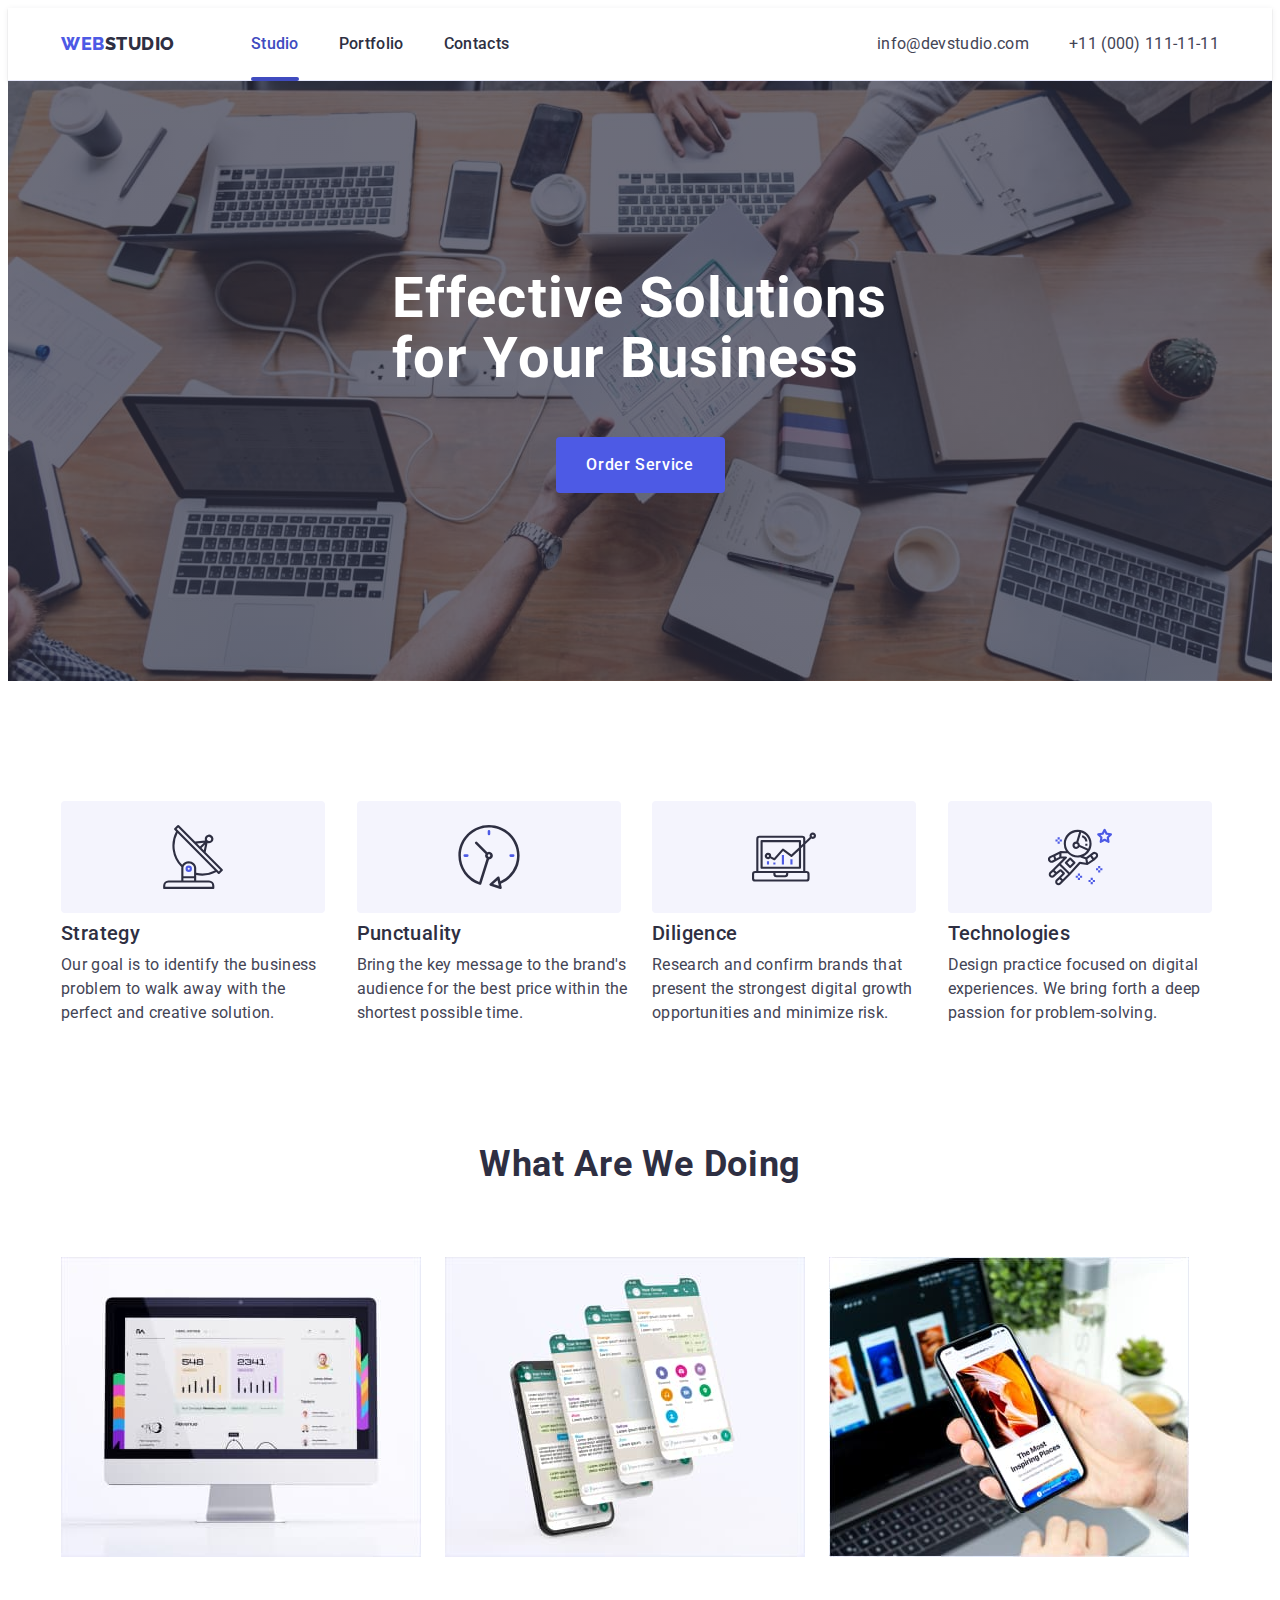
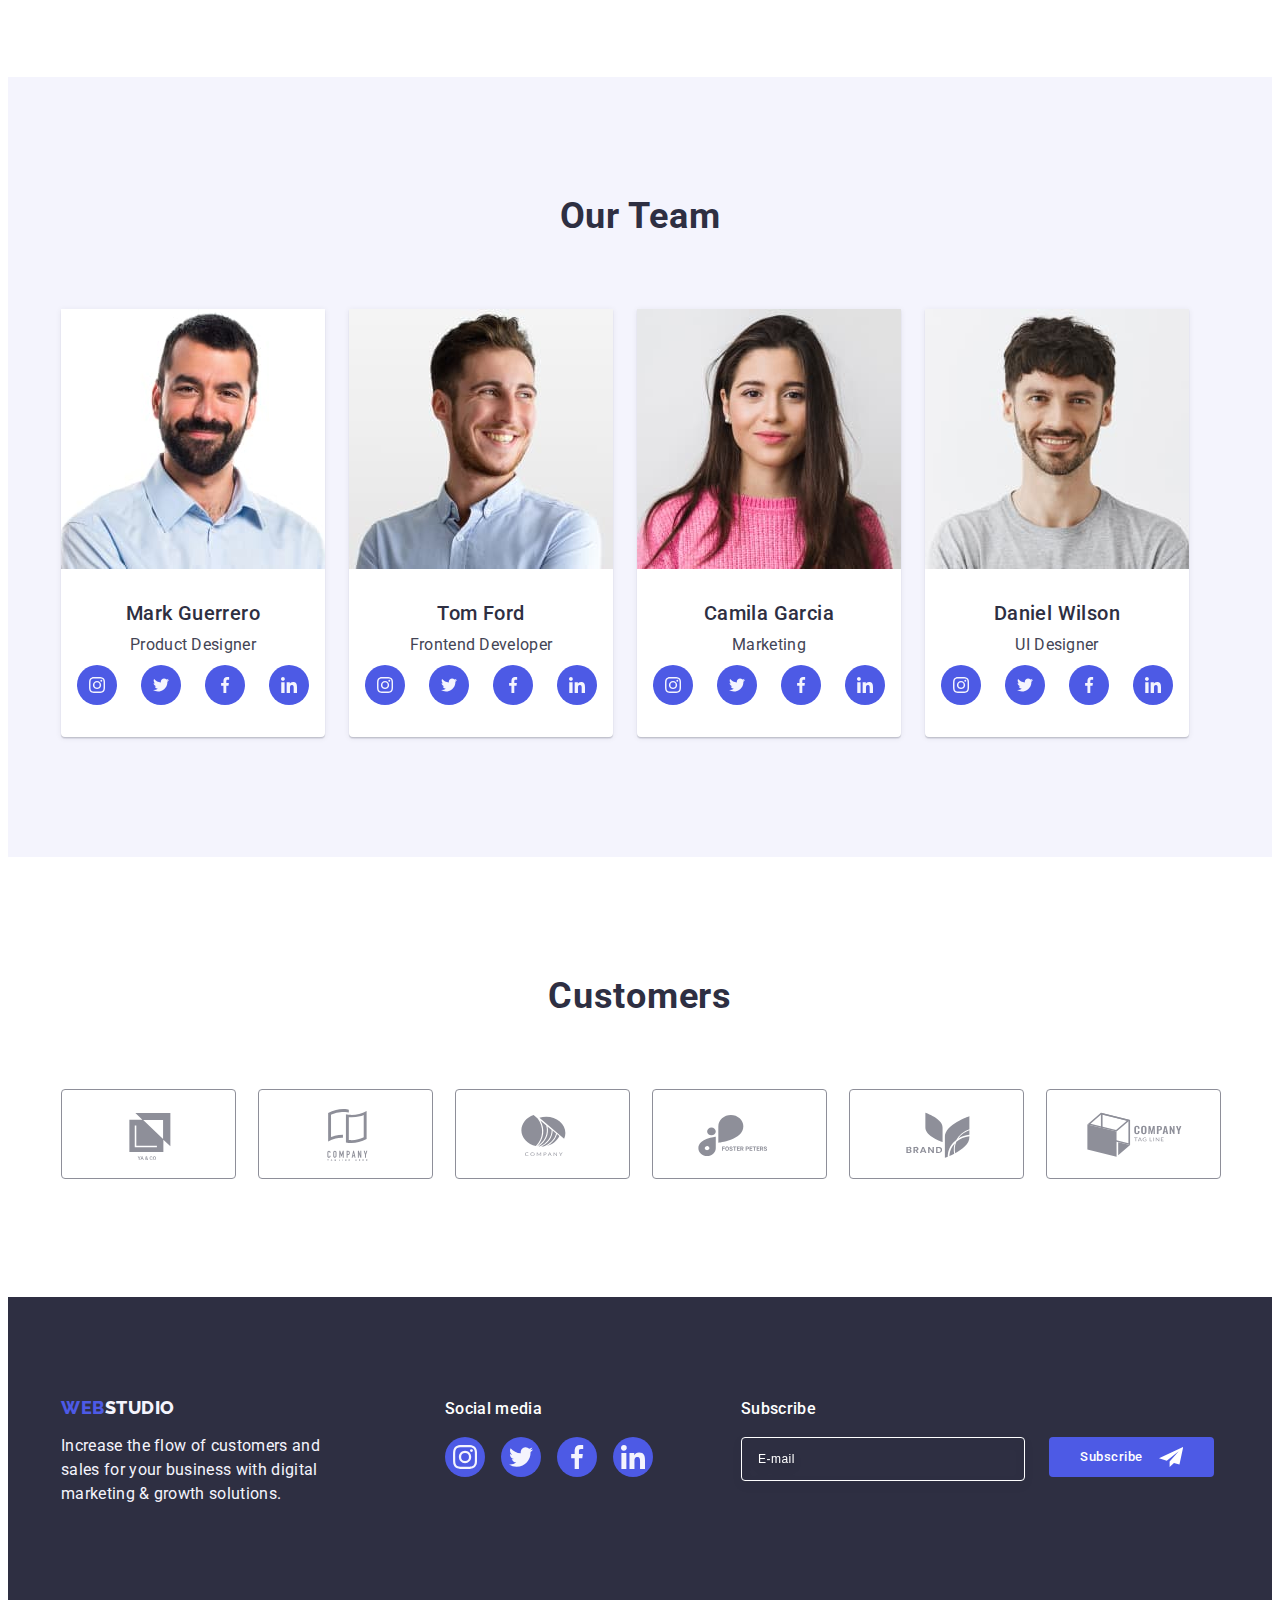
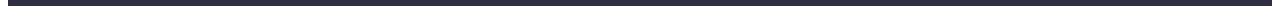
==== index.html @ bdb69530 "+++++" ====
<!DOCTYPE html>
<html lang="en">
  <head>
    <meta charset="UTF-8" />
    <meta http-equiv="X-UA-Compatible" content="IE=edge" />
    <meta name="viewport" content="width=<device-width>, initial-scale=1.0" />
    <link rel="preconnect" href="https://fonts.googleapis.com" />
    <link rel="preconnect" href="https://fonts.gstatic.com" crossorigin />
    <link
      href="https://fonts.googleapis.com/css2?family=Raleway:wght@800&family=Roboto:wght@400;500;700&display=swap"
      rel="stylesheet" />
    <link
      rel="stylesheet"
      href="https://cdnjs.cloudflare.com/ajax/libs/modern-normalize/2.0.0/modern-normalize.min.css"
      integrity="sha512-4xo8blKMVCiXpTaLzQSLSw3KFOVPWhm/TRtuPVc4WG6kUgjH6J03IBuG7JZPkcWMxJ5huwaBpOpnwYElP/m6wg=="
      crossorigin="anonymous"
      referrerpolicy="no-referrer" />
    <link rel="stylesheet" href="./css/style.css" />
    <title>Студія</title>
  </head>
  <body>
    <header class="header">
      <div class="container header-container">
        <nav class="header-nav">
          <a href="./index.html" class="header-logo link"
            >Web<span class="header-logo-studio link">Studio</span>
          </a>
          <ul class="header-list list">
            <li class="header-item">
              <a class="header-item-link link current" href="./index.html"
                >Studio</a
              >
            </li>
            <li class="header-item">
              <a class="header-item-link link" href="./portfolio.html"
                >Portfolio</a
              >
            </li>
            <li class="header-item">
              <a class="header-item-link link" href="">Contacts</a>
            </li>
          </ul>
        </nav>
        <address class="header-adress">
          <ul class="header-list-adress list">
            <li class="header-item-adress">
              <a
                class="header-adress-contact link"
                href="mailto:info@devstudio.com"
                >info@devstudio.com</a
              >
            </li>
            <li class="header-item-adress">
              <a class="header-adress-contact link" href="tel:+110001111111"
                >+11 (000) 111-11-11</a
              >
            </li>
          </ul>
        </address>
      </div>
    </header>

    <main>
      <section class="hero">
        <div class="container hero-container">
          <h1 class="hero-title">Effective Solutions for Your Business</h1>
          <button type="button" class="hero-btn-btn" data-modal-open>
            <span class="hero-btn-title">Order Service</span>
          </button>
        </div>
      </section>

      <section class="features">
        <div class="container features-container">
          <h2 class="visually-hidden">Features</h2>
          <ul class="features-list list">
            <li class="features-item">
              <div class="features-bloks">
                <svg class="features-icon" width="64" height="64">
                  <use href="./images/icons.svg#icon-antenna"></use>
                </svg>
              </div>
              <h3 class="features-subtitle">Strategy</h3>
              <p class="features-text">
                Our goal is to identify the business problem to walk away with
                the perfect and creative solution.
              </p>
            </li>

            <li class="features-item">
              <div class="features-bloks">
                <svg class="features-icon" width="64" height="64">
                  <use href="./images/icons.svg#icon-clock"></use>
                </svg>
              </div>
              <h3 class="features-subtitle">Punctuality</h3>
              <p class="features-text">
                Bring the key message to the brand's audience for the best price
                within the shortest possible time.
              </p>
            </li>
            <li class="features-item">
              <div class="features-bloks">
                <svg class="features-icon" width="64" height="64">
                  <use href="./images/icons.svg#icon-diagram"></use>
                </svg>
              </div>
              <h3 class="features-subtitle">Diligence</h3>
              <p class="features-text">
                Research and confirm brands that present the strongest digital
                growth opportunities and minimize risk.
              </p>
            </li>
            <li class="features-item">
              <div class="features-bloks">
                <svg class="features-icon" width="64" height="64">
                  <use href="./images/icons.svg#icon-astronaut"></use>
                </svg>
              </div>
              <h3 class="features-subtitle">Technologies</h3>
              <p class="features-text">
                Design practice focused on digital experiences. We bring forth a
                deep passion for problem-solving.
              </p>
            </li>
          </ul>
        </div>
      </section>

      <section class="doing">
        <div class="container doing-container">
          <h2 class="doing-title">What are we doing</h2>
          <ul class="doing-list list">
            <li class="doing-item">
              <img
                src="./images/rectangle-71-2.jpg"
                width="360"
                alt="display" />
            </li>
            <li class="doing-item">
              <img
                src="./images/rectangle-71-1.jpg"
                width="360"
                alt="fone-screen" />
            </li>
            <li class="doing-item">
              <img
                src="./images/rectangle-71.jpg"
                width="360"
                alt="fone-hand-laptop" />
            </li>
          </ul>
        </div>
      </section>

      <section class="team">
        <div class="container team-container">
          <h2 class="team-title">Our Team</h2>
          <ul class="team-list list">
            <li class="team-item">
              <img
                src="./images/img-1.jpg"
                width="264"
                alt="Product Designer" />
              <div class="team-container-card">
                <h3 class="team-subtitle">Mark Guerrero</h3>
                <p class="team-text">Product Designer</p>
                <ul class="team-soc-list list">
                  <li class="team-soc-item">
                    <a
                      class="team-soc-link link"
                      href=""
                      target="_blank"
                      rel="noopener
                      noreferer">
                      <svg class="team-soc-icon" width="16" height="16">
                        <use href="./images/icons.svg#icon-instagram"></use>
                      </svg>
                    </a>
                  </li>
                  <li class="team-soc-item">
                    <a
                      class="team-soc-link link"
                      href=""
                      target="_blank"
                      rel="noopener
                      noreferer">
                      <svg class="team-soc-icon" width="16" height="16">
                        <use href="./images/icons.svg#icon-twitter"></use>
                      </svg>
                    </a>
                  </li>
                  <li class="team-soc-item">
                    <a
                      href=""
                      class="team-soc-link link"
                      target="_blank"
                      rel="noopener noreferrer">
                      <svg class="team-soc-icon" width="16" height="16">
                        <use href="./images/icons.svg#icon-facebook"></use>
                      </svg>
                    </a>
                  </li>
                  <li class="team-soc-item">
                    <a
                      class="team-soc-link link"
                      href=""
                      target="_blank"
                      rel="noopener
                      noreferer">
                      <svg class="team-soc-icon" width="16" height="16">
                        <use href="./images/icons.svg#icon-linkedin"></use>
                      </svg>
                    </a>
                  </li>
                </ul>
              </div>
            </li>
            <li class="team-item">
              <img
                src="./images/img-2.jpg"
                width="264"
                alt="Frontend Developer" />
              <div class="team-container-card">
                <h3 class="team-subtitle">Tom Ford</h3>
                <p class="team-text">Frontend Developer</p>
                <ul class="team-soc-list list">
                  <li class="team-soc-item">
                    <a
                      class="team-soc-link link"
                      href=""
                      target="_blank"
                      rel="noopener
                      noreferer">
                      <svg class="team-soc-icon" width="16" height="16">
                        <use href="./images/icons.svg#icon-instagram"></use>
                      </svg>
                    </a>
                  </li>
                  <li class="team-soc-item">
                    <a
                      class="team-soc-link link"
                      href=""
                      target="_blank"
                      rel="noopener
                      noreferer">
                      <svg class="team-soc-icon" width="16" height="16">
                        <use href="./images/icons.svg#icon-twitter"></use>
                      </svg>
                    </a>
                  </li>
                  <li class="team-soc-item">
                    <a
                      class="team-soc-link link"
                      href=""
                      target="_blank"
                      rel="noopener
                      noreferer">
                      <svg class="team-soc-icon" width="16" height="16">
                        <use href="./images/icons.svg#icon-facebook"></use>
                      </svg>
                    </a>
                  </li>
                  <li class="team-soc-item">
                    <a
                      class="team-soc-link link"
                      href=""
                      target="_blank"
                      rel="noopener
                      noreferer">
                      <svg class="team-soc-icon" width="16" height="16">
                        <use href="./images/icons.svg#icon-linkedin"></use>
                      </svg>
                    </a>
                  </li>
                </ul>
              </div>
            </li>
            <li class="team-item">
              <img src="./images/img-3.jpg" width="264" alt="Marketing" />
              <div class="team-container-card">
                <h3 class="team-subtitle">Camila Garcia</h3>
                <p class="team-text">Marketing</p>
                <ul class="team-soc-list list">
                  <li class="team-soc-item">
                    <a
                      class="team-soc-link link"
                      href=""
                      target="_blank"
                      rel="noopener
                      noreferer">
                      <svg class="team-soc-icon" width="16" height="16">
                        <use href="./images/icons.svg#icon-instagram"></use>
                      </svg>
                    </a>
                  </li>
                  <li class="team-soc-item">
                    <a
                      class="team-soc-link link"
                      href=""
                      target="_blank"
                      rel="noopener
                      noreferer">
                      <svg class="team-soc-icon" width="16" height="16">
                        <use href="./images/icons.svg#icon-twitter"></use>
                      </svg>
                    </a>
                  </li>
                  <li class="team-soc-item">
                    <a
                      class="team-soc-link link"
                      href=""
                      target="_blank"
                      rel="noopener
                      noreferer">
                      <svg class="team-soc-icon" width="16" height="16">
                        <use href="./images/icons.svg#icon-facebook"></use>
                      </svg>
                    </a>
                  </li>
                  <li class="team-soc-item">
                    <a
                      class="team-soc-link link"
                      href=""
                      target="_blank"
                      rel="noopener
                      noreferer">
                      <svg class="team-soc-icon" width="16" height="16">
                        <use href="./images/icons.svg#icon-linkedin"></use>
                      </svg>
                    </a>
                  </li>
                </ul>
              </div>
            </li>
            <li class="team-item">
              <img src="./images/img-4.jpg" width="264" alt="UI Designer" />
              <div class="team-container-card">
                <h3 class="team-subtitle">Daniel Wilson</h3>
                <p class="team-text">UI Designer</p>
                <ul class="team-soc-list list">
                  <li class="team-soc-item">
                    <a
                      class="team-soc-link link"
                      href=""
                      target="_blank"
                      rel="noopener
                      noreferer">
                      <svg class="team-soc-icon" width="16" height="16">
                        <use href="./images/icons.svg#icon-instagram"></use>
                      </svg>
                    </a>
                  </li>
                  <li class="team-soc-item">
                    <a
                      class="team-soc-link link"
                      href=""
                      target="_blank"
                      rel="noopener
                      noreferer">
                      <svg class="team-soc-icon" width="16" height="16">
                        <use href="./images/icons.svg#icon-twitter"></use>
                      </svg>
                    </a>
                  </li>
                  <li class="team-soc-item">
                    <a
                      class="team-soc-link link"
                      href=""
                      target="_blank"
                      rel="noopener
                      noreferer">
                      <svg class="team-soc-icon" width="16" height="16">
                        <use href="./images/icons.svg#icon-facebook"></use>
                      </svg>
                    </a>
                  </li>
                  <li class="team-soc-item">
                    <a
                      class="team-soc-link link"
                      href=""
                      target="_blank"
                      rel="noopener
                      noreferer">
                      <svg class="team-soc-icon" width="16" height="16">
                        <use href="./images/icons.svg#icon-linkedin"></use>
                      </svg>
                    </a>
                  </li>
                </ul>
              </div>
            </li>
          </ul>
        </div>
      </section>

      <section class="customers">
        <div class="container customers-container">
          <h2 class="customers-title">Customers</h2>
          <ul class="customers-list list">
            <li class="customers-item">
              <a
                class="customers-link link"
                href=""
                target="_blank"
                rel="noopener noreferer">
                <svg class="customers-soc-icon" width="104" height="56">
                  <use href="./images/icons.svg#icon-logo"></use>
                </svg>
              </a>
            </li>
            <li class="customers-item">
              <a
                class="customers-link link"
                href=""
                target="_blank"
                rel="noopener noreferer">
                <svg class="customers-soc-icon" width="104" height="56">
                  <use href="./images/icons.svg#icon-logo-1"></use>
                </svg>
              </a>
            </li>
            <li class="customers-item">
              <a
                class="customers-link link"
                href=""
                target="_blank"
                rel="noopener noreferer">
                <svg class="customers-soc-icon" width="104" height="56">
                  <use href="./images/icons.svg#icon-logo-2"></use>
                </svg>
              </a>
            </li>
            <li class="customers-item">
              <a
                class="customers-link link"
                href=""
                target="_blank"
                rel="noopener noreferer">
                <svg class="customers-soc-icon" width="104" height="56">
                  <use href="./images/icons.svg#icon-logo-3"></use>
                </svg>
              </a>
            </li>
            <li class="customers-item">
              <a
                class="customers-link link"
                href=""
                target="_blank"
                rel="noopener noreferer">
                <svg class="customers-soc-icon" width="104" height="56">
                  <use href="./images/icons.svg#icon-logo-4"></use>
                </svg>
              </a>
            </li>
            <li class="customers-item">
              <a
                class="customers-link link"
                href=""
                target="_blank"
                rel="noopener noreferer">
                <svg class="customers-soc-icon" width="104" height="56">
                  <use href="./images/icons.svg#icon-logo-5"></use>
                </svg>
              </a>
            </li>
          </ul>
        </div>
      </section>
    </main>
    <footer class="footer">
      <div class="container footer-menu">
        <div class="footer-logo-container">
          <a class="footer-logo link" href="./index.html"
            >Web<span class="footer-logo-studio link">Studio</span></a
          >
          <p class="footer-text">
            Increase the flow of customers and sales for your business with
            digital marketing & growth solutions.
          </p>
        </div>
        <div class="footer-soc-container">
          <p class="footer-social">Social media</p>
          <ul class="footer-soc-list list">
            <li class="footer-soc-item">
              <a
                class="footer-soc-link link"
                href=""
                target="_blank"
                rel="noopener
                    noreferer">
                <svg class="footer-soc-icon" width="24" height="24">
                  <use href="./images/icons.svg#icon-instagram"></use>
                </svg>
              </a>
            </li>
            <li class="footer-soc-item">
              <a
                class="footer-soc-link link"
                href=""
                target="_blank"
                rel="noopener
                    noreferer">
                <svg class="footer-soc-icon" width="24" height="24">
                  <use href="./images/icons.svg#icon-twitter"></use>
                </svg>
              </a>
            </li>
            <li class="footer-soc-item">
              <a
                class="footer-soc-link link"
                href=""
                target="_blank"
                rel="noopener
                    noreferer">
                <svg class="footer-soc-icon" width="24" height="24">
                  <use href="./images/icons.svg#icon-facebook"></use>
                </svg>
              </a>
            </li>
            <li class="footer-soc-item">
              <a
                class="footer-soc-link link"
                href=""
                target="_blank"
                rel="noopener
                    noreferer">
                <svg class="footer-soc-icon" width="24" height="24">
                  <use href="./images/icons.svg#icon-linkedin"></use>
                </svg>
              </a>
            </li>
          </ul>
        </div>
        <div class="subscribe-container">
          <p class="subscribe footer-social">Subscribe</p>
          <form class="form-subscribe">
            <label for="footer-email" class="footer-email">
              <input
                type="email"
                class="footer-emal-input"
                name="footer-email"
                id="footer-email"
                placeholder="E-mail" />
            </label>
            <button type="submit" class="btn-subscribe">
              Subscribe
              <svg class="subscribe-icon" width="24" height="24">
                <use href="./images/icons.svg#icon-icon-send"></use>
              </svg>
            </button>
          </form>
        </div>
      </div>
    </footer>
    <div class="backdrop is-hidden" data-modal>
      <div class="modal">
        <button type="button" class="modal-close" data-modal-close>
          <svg class="modal-close-icon" width="8" height="8">
            <use href="./images/icons.svg#icon-close-black-18dp"></use>
          </svg>
        </button>
        <p class="modal-title">Leave your contacts and we will call you back</p>
        <form class="modal-form">
          <label for="user-name" class="input-label">
            <span class="input-label">Name </span>
            <span class="input-wrap">
              <input
                type="text"
                name="user-name"
                id="user-name"
                class="modal-input"
                placeholder=""
                minlength="2"
                maxlength="10" />
              <svg class="modal-icon" width="18" heigth="24">
                <use href="./images/icons.svg#icon-person"></use>
              </svg>
            </span>
          </label>
          <div class="modal-field">
            <label for="user-tel" class="input-label">
              <span class="input-label">Phone</span>
              <span class="input-wrap">
                <input
                  type="tel"
                  name="user-tel"
                  title="+380 (67) 111 11 11"
                  id="user-tel"
                  class="modal-input"
                  placeholder="" />
                <svg class="modal-icon" width="18" heigth="24">
                  <use href="./images/icons.svg#icon-phone"></use>
                </svg>
              </span>
            </label>
          </div>
          <div class="modal-field">
            <label for="user-email" class="input-label">
              <span class="input-label">Email</span>
              <span class="input-wrap">
                <input
                  type="email"
                  name="user-email"
                  id="user-email"
                  class="modal-input"
                  placeholder="" />
                <svg class="modal-icon" width="18" height="24">
                  <use
                    class="modal-input-icon"
                    href="./images/icons.svg#icon-email"></use>
                </svg>
              </span>
            </label>
          </div>
          <div class="modal-field">
            <label for="modal-area" class="input-label">
              <span>Comment</span>
              <textarea
                class="modal-area"
                name="modal-area"
                id="modal-area"
                cols="30"
                rows="10"
                placeholder="Text input"></textarea>
            </label>
          </div>
          <div class="modal-privacy">
            <input
              type="checkbox"
              id="privacy"
              name="privacy"
              value="true"
              class="modal-check" />
            <label for="privacy" class="check-text">
              <span>
                <svg class="check-icon" width="22" height="22">
                  <use href="./images/icons.svg#"></use>
                </svg>
              </span>
              I accept the terms and conditions of the
              <a class="privacy" href="">Privacy Policy</a>
            </label>
          </div>
          <button class="modal-btn" type="submit">
            <span class="send">Send</span>
          </button>
        </form>
      </div>
    </div>
    <script src="./js/modal.js"></script>
  </body>
</html>
---- css/style.css ----
ul,
ol {
  margin: 0;
  padding: 0;
 }
p,
h1,
h2,
h3,
h4,
h5,
h6
 {
  margin: 0
  }

  body {
    font-family: "Roboto", sans-serif;
    color: #434455;
    background-color: #FFFFFF;
    }

  :root {
    --iris:#4D5AE5;
    --ocean:#404BBF;
    --navi-blue:#2E2F42;
    --green:#31D0AA;
    --slate:#434455;
    --light-slate:#8E8F99;
    --cornflower:#E7E9FC;
    --cloud:#F4F4FD;
    --navi-blue-modal:#2E2F42;
    --grey:#2E2F42;
    --white:#FFFFFF;
    --dairy:#FCFCFC;
    --title-header:Family: Roboto
   }

 img {
display: block;
 }

 .visually-hidden {
  position: absolute;
  width: 1px;
  height: 1px;
  margin: -1px;
  border: 0;
  padding: 0;
  white-space: nowrap;
  clip-path: inset(100%);
  clip: rect(0 0 0 0);
  overflow: hidden;
}
  .list {
    list-style: none;
  }

  .link {
    text-decoration: none;
  }

  .container {
  width: 1158px;
  margin: 0 auto;
  padding-left: 15px;
  padding-right: 15px;
  /* outline: 2px solid red; */
  }
  
/* ----header------ */

.header {
  border-bottom: 1px solid #e7e9fc;
  box-shadow: 0px 2px 1px rgba(46, 47, 66, 0.08), 0px 1px 1px rgba(46, 47, 66, 0.16), 0px 1px 6px rgba(46, 47, 66, 0.08);  
}

.header-container {
  display: flex;
  align-items: center;
}

.header-logo {
  font-family: "Raleway", sans-serif;
  font-weight: 800;
  font-size: 18px;
  line-height: 1.17;
  letter-spacing: 0.03em;
  text-transform: uppercase;
  color: var(--iris);
}

.header-logo {
  color: var(--iris);
  margin-right: 76px;
}

.header-logo-studio {
  color: var(--grey);
}

.header-nav {
  display: flex;
  align-items: center;
 }

.header-item-link {
  font-style: normal;
  font-weight: 500;
  font-style: 16px;
  line-height: 1.5;
  letter-spacing: 0.02em;
  color: var(--grey);
  padding: 24px 0;
  display: block;
  position: relative; 
  color: var(--navi-blue);
  transition: color 250ms cubic-bezier(0.4, 0, 0.2, 1);
}

.header-adress {
  font-style: normal;
  color: var(--slate);
  margin-left: auto;
}

.header-item-adress {
  font-weight: 400;
  font-size: 16px;
  line-height: 1.5;
  letter-spacing: 0.02em;
  color: var(--slate);
}
  

.header-item-link:hover,
.header-item-link:focus {
  color: var(--ocean);
}

.header-item-link::after {
content: "";
position: absolute;
left: 0;
bottom: -1px;
height: 4px;
background-color: #404bbf;
border-radius: 2px;

  opacity: 0;
  width: 100%;
  height: 4px;
  border-radius: 2px;
  background-color: var(--ocean);

}
.header-adress-contact:hover {
  color: var(--ocean);
 }

.header-adress-contact:focus {
color: var(--ocean);
}

.header-adress {
  font-style: normal;
 }

.header-adress-contact {
  color: var(--slate);
  transition: color 250ms cubic-bezier(0.4, 0, 0.2, 1);
}

.header-list {
 color: var(--navi-blue);
 display: flex;
 align-items: center;
 gap: 40px;
}

.header-list-adress {
  display: flex;
  gap: 40px;
}

.header-item-link:is(:hover, :focus),
.header-item-link.current {
   color: var(--ocean);
}

.header-item-link:hover::after,
.header-item-link:focus::after,
.header-item-link.current::after {
   opacity: 1;
   background-origin: -1px;
}

/** ------HERO----- **/

.hero {
  max-width: 1440px;
  background-repeat: no-repeat;
  background-position: center;
  background-size: cover;
  padding: 188px 0;
  margin: 0 auto; 
  /* background-image: url(../images/); */
  background-image: linear-gradient(rgba(46, 47, 66, 0.7),rgba(46, 47, 66, 0.7)), url(../images/people-office.jpg);
}

/* .hero {
background-image: linear-gradient(rgba(46, 47, 66, 0.7),rgba(46, 47, 66, 0.7)), url(../images/people-office\ 1.jpg);
} */
/* .hero-container {
 
} */

.hero-title {
  font-weight: 700;
  font-size: 56px;
  line-height: 1.07;
  letter-spacing: 0.02em;
  color: var(--white);
  margin: 0 auto;
  max-width: 496px;
  }

.hero-btn-btn {
  font-family: "Roboto", sans-serif;
  background: #4D5AE5;
  font-weight: 500;
  font-size: 16px;
  line-height: 1.5;
  letter-spacing: 0.04em;
  color:#ffffff;
  cursor: pointer;
  display: block;
  align-items: center;
  min-width: 169px;
  height: 56px;
  border-radius: 4px;
  margin: auto;
  border: none;
  margin-top: 48px;
  transition: background-color 250ms cubic-bezier(0.4, 0, 0.2, 1);
  }

.hero-btn-title {
  font-family: "Roboto", sans-serif;
  font-weight: 500;
  font-size: 16px;
  line-height: 1.5;
  letter-spacing: 0.04em;
  color: var(--white)
}

.hero-btn-btn:hover,
.hero-btn-btn:focus {
  background-color: var(--ocean)
}

.hero-btn-title:hover,
.hero-btn-title:focus {
  background-color: var(--ocean)
}

/* -----features----- */

.features {
  padding: 120px 0;
}

.features-bloks {
  width: 264px;
  height: 112px;
  left: 0px;
  top: 0px;
  background: var(--cloud);
  border-radius: 4px;
  margin-bottom: 8px;
}

.features-subtitle {
  font-weight: 500;
  font-size: 20px;
  line-height: 1.2;
  letter-spacing: 0.02em;
  color: var(--navi-blue);
  margin-bottom: 8px;
}

.features-text {
  font-weight: 400;
  font-size: 16px;
  line-height: 1.5;
  letter-spacing: 0.02em;
  color: var(--slate)
}

.features-list {
  display: flex;
}

.features-list {
  gap: 24px;
}

.features-item {
  width: calc((100% - 72px) / 4); 

}

.features-bloks {
  display: flex;
  justify-content: center;
  align-items: center;
}

.doing-title {
  font-weight: 700;
  font-size: 36px;
  line-height: 1.11;
  letter-spacing: 0.02em;
  text-transform: capitalize;
  text-align: center;
  color: var(--navi-blue);
  margin-bottom: 72px;
}
.doing-list {
  display: flex;
  gap: 24px;
  margin-bottom: 120px;
}


/* Team */
.team {
  background-color: var(--cloud);
}

.team-list {
display: flex;
gap: 24px;
}

.team-container {
  padding-top: 120px;
  padding-bottom: 120px;
}

.team-title {
  font-weight: 700;
  font-size: 36px;
  line-height: 1.11;
  letter-spacing: 0.02em;
  text-transform: capitalize;
  text-align: center;
  color: var(--navi-blue);
  margin-bottom: 72px; 
 }

.team-subtitle {
  font-weight: 500;
  font-size: 20px;
  line-height: 1.2;
  letter-spacing: 0.02em;
  color: var(--navi-blue);
  margin-bottom: 8px;
}

.team-text {
  font-weight: 400;
  font-size: 16px;
  line-height: 1.5;
  letter-spacing: 0.02em;
  color: var(--slate);
  margin-bottom: 8px;
}

.team-item {
  background-color: var(--white);
  border-radius: 0px 0px 4px 4px; 
  box-shadow: 0px 1px 6px rgba(46, 47, 66, 0.08), 0px 1px 1px rgba(46, 47, 66, 0.16), 0px 2px 1px rgba(46, 47, 66, 0.08);
  
}
 .team-container-card {
  padding: 32px 16px;
  text-align: center;
  border-radius: 0px 0px 4px 4px;
 }

 .team-soc-list {
  display: flex;
  justify-content: center;
  gap: 24px;
}

.team-soc-item {
  width: 40px;
  height: 40px;
}

.team-soc-link {
  width: 100%;
  height: 100%;
  background-color: var(--iris);
  border-radius: 50%;
  display: flex;
  align-items: center;
  justify-content: center;
  transition: background-color 250ms cubic-bezier(0.4, 0, 0.2, 1);
}

.team-soc-icon {
  fill: var(--cloud);
}

.team-soc-link:hover {
  background-color: #404bbf;
}

.team-soc-link:focus {
  background-color: #404bbf;
}

/** customers */

.customers {
  padding-top: 120px;
  padding-bottom: 120px;
}

.customers-title {
  font-weight: 700;
  font-size: 36px;
  content: Customers;
  line-height: 1.11;
  text-align: center;
  letter-spacing: 0.02em;
  text-transform: capitalize;
  color: var(--navi-blue);
  margin-bottom: 72px;
  }


.customers-list {
  display: flex;
  justify-content: center;
  gap: 24px;
}

.customers-link {
  width: 100%;
  height: 100%;
  border: 1px solid #8e8f99;
  border-radius: 4px;
  display: flex;
  align-items: center;
  justify-content: center;
  color: var(--light-slate);
  transition: border-color 250ms cubic-bezier(0.4, 0, 0.2, 1), color 250ms cubic-bezier(0.4, 0, 0.2, 1);
}

.customers-item {
  width: calc((100% - 120px) / 6);
  height: 88px;
  color: var(--light-slate);
  }

.customers-soc-icon {
  width: 104px;
  height: 56px;
 fill: currentColor;
 }

 .customers-link:hover {
  border-color: #404bbf;
  color: #404bbf;
} 

.customers-link:focus {
  border-color: #404bbf; 
  color: #404bbf;
}

 /* footer */

.footer {
 padding: 100px 0;
 background: var(--navi-blue);
 /* display: flex; */
 
 /* height: 312px; */
}
.footer-menu {
  display: flex;
  align-items: baseline;
}

.footer-text {
  font-weight: 400;
  font-size: 16px;
  width: 264px;
  line-height: 1.5;
  letter-spacing: 0.02em;
  color: var(--cloud);
}

.footer-logo-container {
  margin-right: 120px;
  max-width: 264px;
}

.footer-logo {
  font-family: "Raleway", sans-serif;
  font-style: normal;
  font-weight: 800;
  font-size: 18px;
  line-height: 1.17;
  letter-spacing: 0.03em;
  text-transform: uppercase;
  color: var(--iris);
  display: inline-block;
  margin-bottom: 16px;
 }

.footer-logo-link {
  font-family: "Raleway", sans-serif;
}

.footer-logo-studio {
  font-family: "Raleway", sans-serif;
  font-style: normal;
  font-weight: 800;
  font-size: 18px;
  line-height: 1.17;
  letter-spacing: 0.03em;
  text-transform: uppercase;
  color: var(--cloud)
}

.footer-social {
  font-weight: 500;
  font-size: 16px;
  line-height: 1.5;
  letter-spacing: 0.02em;
  color: var(--white);
  margin-bottom: 16px;
}


.footer-soc-list {
  display: flex;
  gap: 16px;
  margin-right: 88px;
}

.footer-soc-item {
  width: 40px;
  height: 40px;
}
.footer-soc-link {
  width: 100%;
  height: 100%;
  background-color: var(--iris);
  border-radius: 50%;
  display: flex;
  align-items: center;
  justify-content: center;
  transition: background-color 250ms cubic-bezier(0.4, 0, 0.2, 1);
}

.footer-soc-link:hover {
  background-color: #31d0aa;
}

.footer-soc-link:focus{
  background-color: #31d0aa;
}

.footer-soc-icon {
  width: 24px;
  height: 24px;
  fill: var(--cloud);
}

.footer-emal-input {
  font-style: normal;
  font-weight: 400;
  font-size: 12px;
  line-height: 2.0;
  display: flex;
  align-items: center;
  letter-spacing: 0.04em;
  color: #FFFFFF;
}

.footer-input {
width: 264px;
height: 40px;
  /* border: 1px solid #FFFFFF;
  border-radius: 4px; */
}



/* PORTFOLIUO */

.menu {
  padding-top: 96px; 
  padding-bottom: 120px; 
}

.menu-list {
  display: flex;
  justify-content: center;
  gap: 24px; 
  margin-bottom: 72px;
}

.menu-btn {
  font-family: "Roboto", sans-serif;
  font-weight: 500;
  font-size: 16px;
  line-height: 1.5;
  letter-spacing: 0.04em;
  color: var(--iris);
  background-color: var(--cloud);
  cursor: pointer;
  padding: 12px 24px;
  border: 1px solid #e7e9fc;
  border-radius: 4px; 
  transition: color 250ms cubic-bezier(0.4, 0, 0.2, 1), background-color 250ms cubic-bezier(0.4, 0, 0.2, 1), border-color 250ms cubic-bezier(0.4, 0, 0.2, 1), box-shadow 250ms cubic-bezier(0.4, 0, 0.2, 1);
}

.portfolio-link:hover .image-back-text {
  transform: translateY(0%);
}

.portfolio-link:focus .image-back-text {
  transform: translateY(0%);
}
.menu-btn:hover {
  color: #FFFFFF;
  background: #404BBF;
  border: 1px solid transparent;
  box-shadow: 0px 3px 1px rgba(0, 0, 0, 0.1), 0px 2px 1px rgba(0, 0, 0, 0.08), 0px 2px 2px rgba(0, 0, 0, 0.12);
}

.menu-btn:focus {
  color: #FFFFFF;
  background:#404BBF;
  border: 1px solid transparent;
  box-shadow: 0px 3px 1px rgba(0, 0, 0, 0.1), 0px 2px 1px rgba(0, 0, 0, 0.08), 0px 2px 2px rgba(0, 0, 0, 0.12);
}

.portfolio-link {
  display: block;
  box-shadow: 250ms cubic-bezier(0.4, 0, 0.2, 1);
  transition: box-shadow 250ms cubic-bezier(0.4, 0, 0.2, 1); 

}

.portfolio-link:hover {
box-shadow: 0px 1px 6px rgba(46, 47, 66, 0.08), 0px 1px 1px rgba(46, 47, 66, 0.16), 0px 2px 1px rgba(46, 47, 66, 0.08);
}



.portfolio-link:focus {
  box-shadow: 0px 1px 6px rgba(46, 47, 66, 0.08), 0px 1px 1px rgba(46, 47, 66, 0.16), 0px 2px 1px rgba(46, 47, 66, 0.08);
}

.service-list {
  display: flex;
  flex-wrap: wrap;
  column-gap: 24px; 
  row-gap: 48px; 
}

.service-subtitle {
  font-weight: 500;
  font-size: 20px;
  line-height: 1.2;
  letter-spacing: 0.02em;
  color: var(--navi-blue);
  margin-bottom: 8px; 
}

.service-text {
  font-weight: 400;
  font-size: 16px;
  line-height: 1.5;
  letter-spacing: 0.02em;
  color: var(--slate)
}

.port-card {
  padding: 32px 16px;
  border: 1px solid #e7e9fc; 
  border-top: none;
}


.service-item {
  width: calc((100% - 48px) / 3); 
}

.image-container {
  position: relative; 
  overflow: hidden;
}

.image-back-text {
  position: absolute;
  top: 0;
  font-size: 16px;
  line-height: 1.5;
  letter-spacing: 0.02em;
  color: var(--cloud);
  padding: 40px 32px;
  background-color: #4d5ae5;
  height: 100%;
  width: 100%;
  transform: translateY(100%);
  transition: transform 250ms cubic-bezier(0.4, 0, 0.2, 1);
}

/*         modal                */
.backdrop {
  position: fixed;
  width: 100%;
  height: 100%;
  border-color: gray;
  top: 0;
  background-color: rgba(46, 47, 66, 0.4);
  transition: opacity 250ms cubic-bezier(0.4, 0, 0.2, 1), visibility 250ms cubic-bezier(0.4, 0, 0.2, 1);
}

.modal {
  position: absolute;
  top: 50%;
  left: 50%;
  transform: translate(-50%, -50%) scale(1);
  transition: transform 250ms linear;
  width: 408px;
  min-height: 584px;
  background-color: #FFFFFF;
  border-radius: 4px;
  padding: 24px;
  background: #fcfcfc;
  box-shadow: 0px 1px 1px rgba(0, 0, 0, 0.14), 0px 1px 3px rgba(0, 0, 0, 0.12), 0px 2px 1px rgba(0, 0, 0, 0.2);
  transition: transform 250ms cubic-bezier(0.4, 0, 0.2, 1); 
  padding: 24px;
  padding-top: 72px;
}

.modal-close {
  width: 24px;
  height: 24px;
  border: 1px solid #999999;
  border-radius: 50%;
  display: block;
  margin-left: auto;
  position: absolute;
  top: 24px;
  right: 24px;
  display: flex;
  align-items: center;
  justify-content: center;
  background-color: #e7e9fc;
  border: 1px solid rgba(0, 0, 0, 0.1);
  padding: 0;
  cursor: pointer;
  transition: background-color 250ms cubic-bezier(0.4, 0, 0.2, 1), border 250ms cubic-bezier(0.4, 0, 0.2, 1);
}

.backdrop.is-hidden .modal {
  transform: translate(-50%, -50%) scale(0);
}
.is-hidden {
  visibility: hidden;
  opacity: 0;
  pointer-events: none;
}

.modal-close-icon {
  transition: fill 250ms cubic-bezier(0.4, 0, 0.2, 1);
}

.modal-close:hover {
  fill: #ffffff;
  background-color: #404bbf;
  border: none;
} 

.modal-close:focus {
  fill: #ffffff;
  background-color: #404bbf;
  border: none;
} 

.modal-title {
font-weight: 500;
font-size: 16px;
line-height: 1.5;
text-align: center;
letter-spacing: 0.02em;
margin-bottom: 16px;
color: var(--navi-blue);
}

.modal-input {
  width: 100%;
  height: 40px;
  border: 1px solid rgba(46, 47, 66, 0.4);
  border-radius: 4px;
  outline: transparent;
  padding-left: 42px;
}


.input-wrap {
  display: block;
  position: relative;
}

.modal-field {
  margin-bottom: 10px;
}

.modal-input:focus {
  border-color: var(--iris);
 }
 .modal-input:focus + .modal-icon {
   background-color: var(--iris);
 }

.modal-icon {
  position: absolute;
  left: 17.5px;
  top: 50%;
  transform: translateY(-50%);
}



.modal-area {
  display: block; 
  width: 100%;
  max-width: 360px;
  font-style: normal;
  font-weight: 400;
  font-size: 12px;
  line-height: 1.17;
  letter-spacing: 0.04em;
  color: var(--navi-blue-modal);
  border: 1px solid rgba(46, 47, 66, 0.4);
  border-radius: 4px;
}
.modal-area:focus {
  outline: none;
  border-color: var(--iris);
}

.modal-btn {
  display: block;
  width: 169px;
  height: 56px;
  background: var(--iris);
  box-shadow: 0px 4px 4px rgba(0, 0, 0, 0.15);
  border-radius: 4px;
  border: none;
  padding: 16px 32px;
  align-items: center;
  cursor: pointer;
  margin: 0 auto;
}

.modal-privacy {
  margin-bottom: 24px;
}

.send {
  font-style: normal;
  font-weight: 500;
  font-size: 16px;
  line-height: 1.5;
  letter-spacing: 0.04em;
  color: #FFFFFF;
}

.input-label {
  display: block;
  font-weight: 400;
  font-size: 12px;
  line-height: 1.17;
  letter-spacing: 0.04em;
  color: var(--light-slate);
}

.input-label span {
  display: block;
  margin-bottom: 4px;
}
.subscribe {
  margin-bottom: 16px;
  font-weight: 500;
  font-style: 16px;
  line-height: 1.5;
  letter-spacing: 0.02em;
  color: #FFFFFF;
}

.form-subscribe {
display: flex;
gap: 24px;
}



.footer-emal-input {
  font-style: normal;
font-weight: 400;
font-size: 12px;
line-height: 1.5;
display: flex;
align-items: center;
letter-spacing: 0.04em;
background-color: transparent;
border-radius: 4px;
color: #ffffff;
width: 264px;
height: 40px;
border: 1px solid #ffffff;
padding-left: 16px;
filter:  drop-shadow(0px 4px 4px rgba(0, 0, 0, 0.15));
}

.footer-emal-input::placeholder {
  color: #ffffff;
}

.check-text {
  font-style: normal;
  font-weight: 400;
  font-size: 12px;
  line-height: 1.17;
  letter-spacing: 0.04em;
  color: var(--light-slate);
}
.placeholder {
  color: #FFFFFF;
}

.btn-subscribe {
  font-family: "Roboto", sans-serif;
  display: flex;
  min-width: 165px;
  height: 40px;
  justify-content: center;
  align-items: center;
  font-style: 16px;
  font-weight: 500;
  line-height: 1.5;
  letter-spacing: 0.04em;
  color: #ffffff;
  cursor: pointer;
  background-color: var(--iris);
  border: none;
  border-radius: 4px;
}

.subscribe-icon {
  margin-left: 16px;
}
/* .privacy {

} */
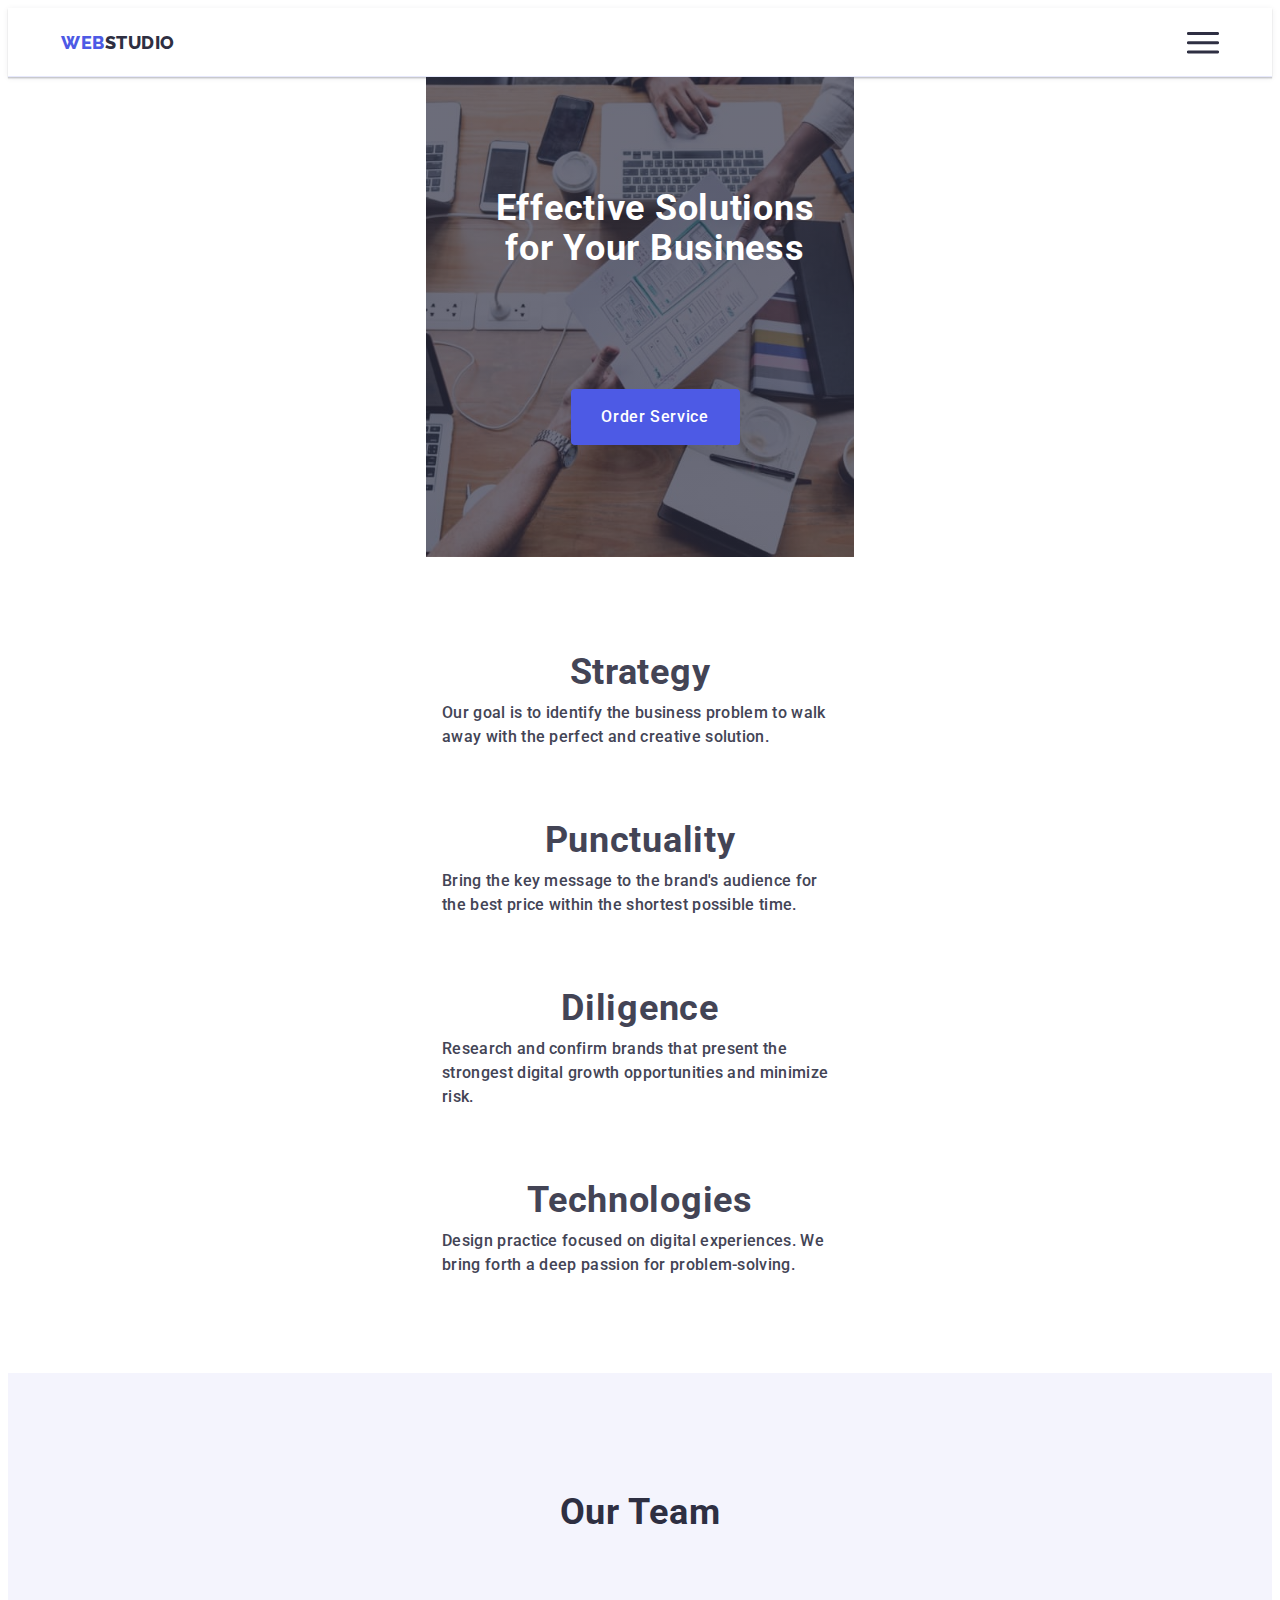
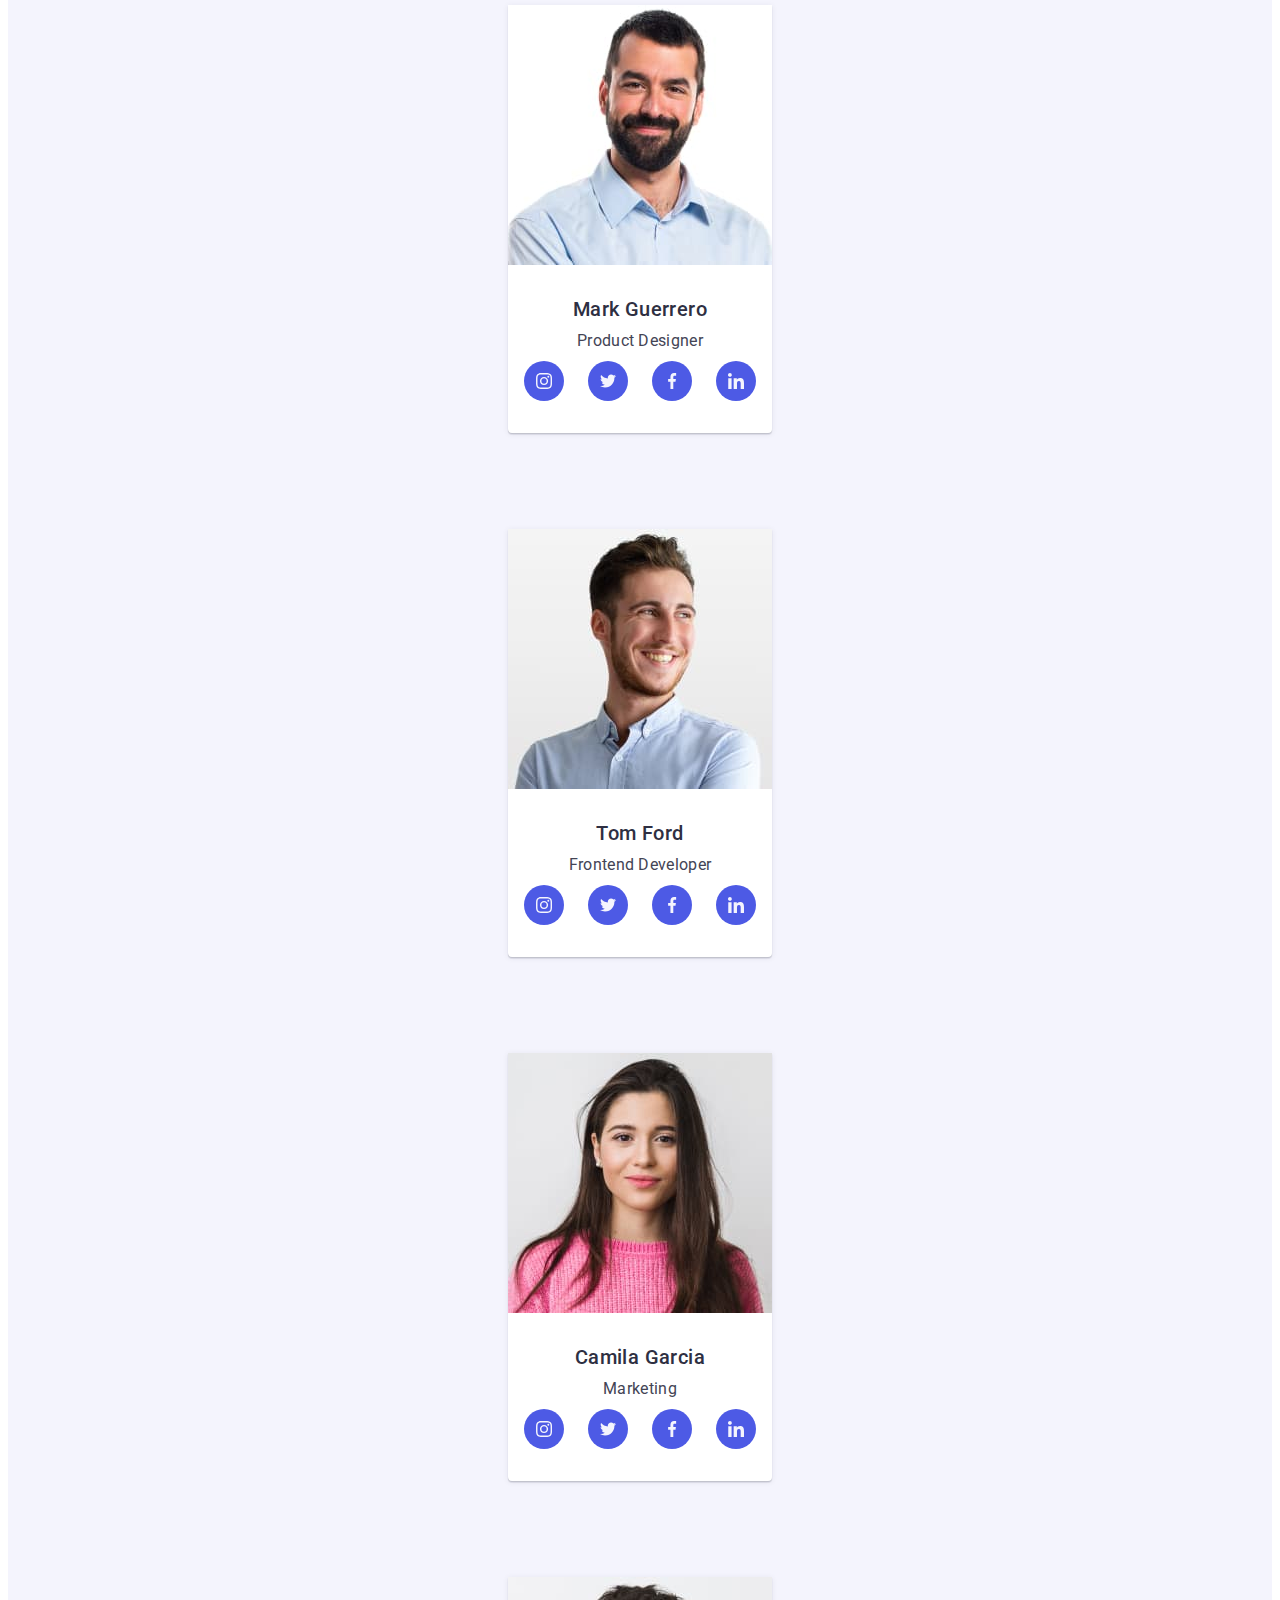
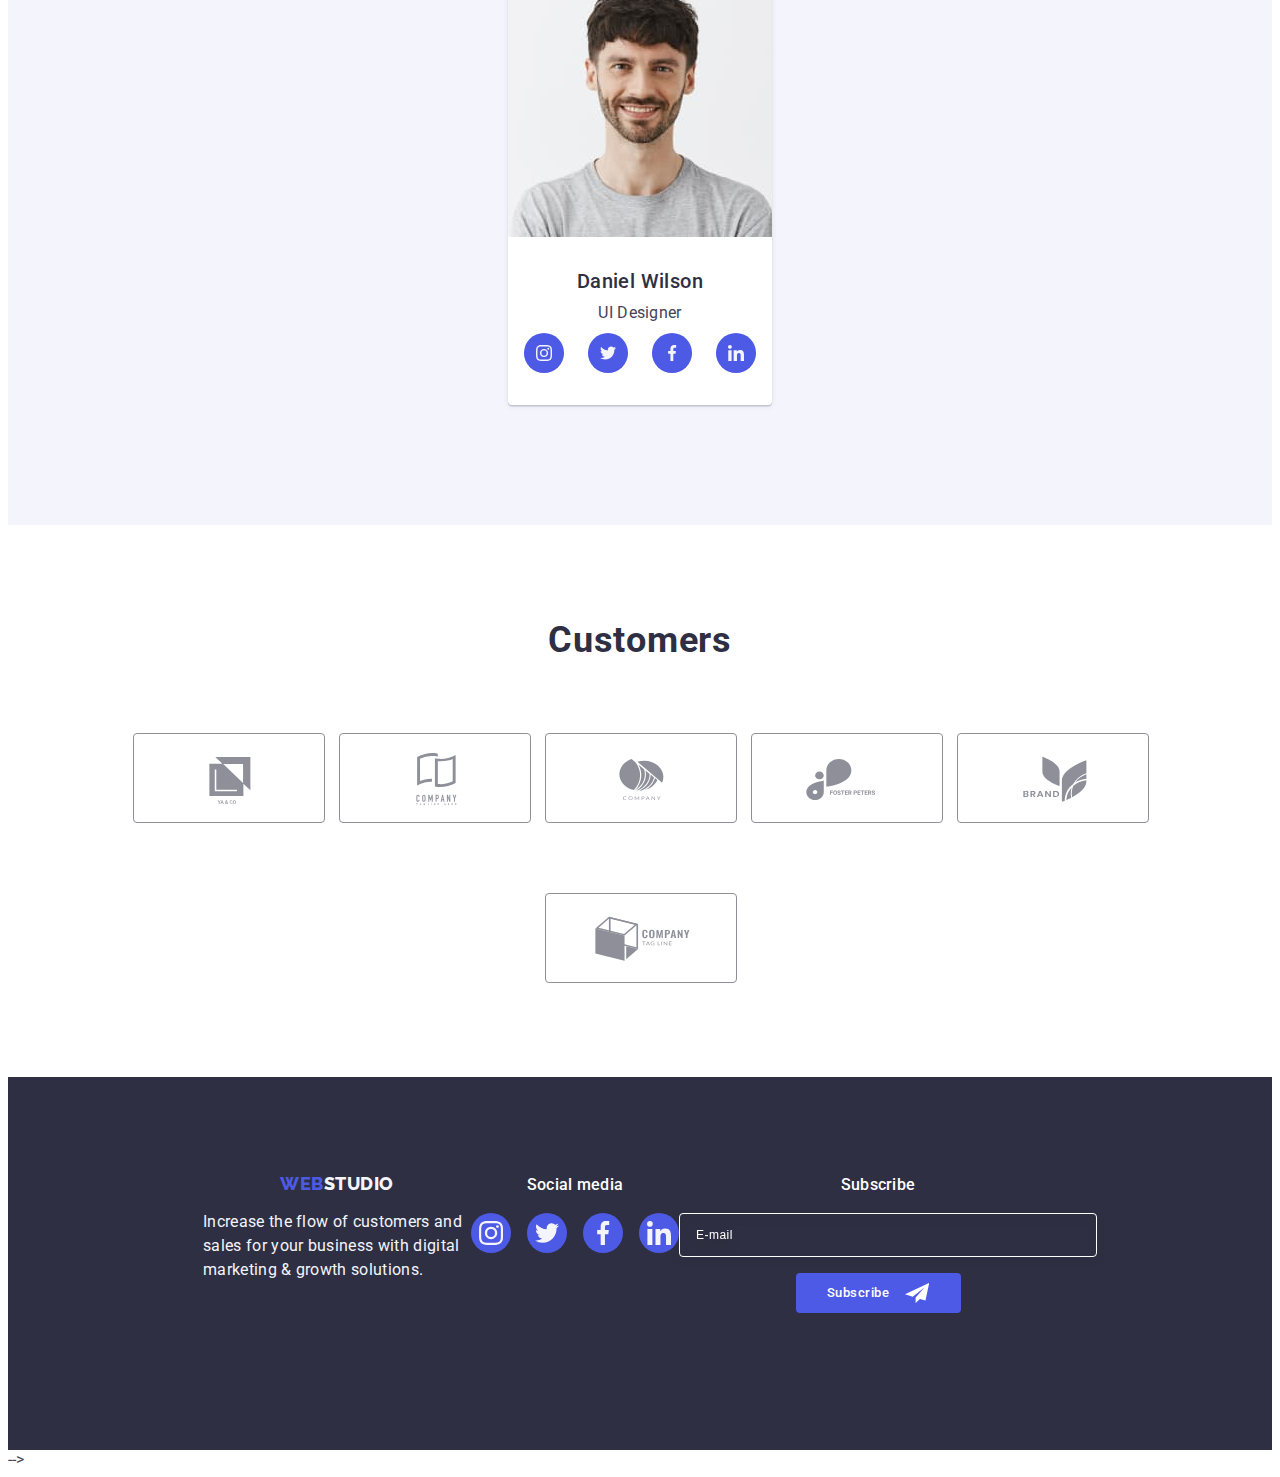
==== commit 3ff484e8: "++++" ====
--- a/index.html
+++ b/index.html
@@ -16,10 +16,11 @@
       crossorigin="anonymous"
       referrerpolicy="no-referrer" />
     <link rel="stylesheet" href="./css/style.css" />
+    <link rel="stylesheet" href="./css/media.css" />
     <title>Студія</title>
   </head>
   <body>
-    <header class="header">
+    <header class="page-header header">
       <div class="container header-container">
         <nav class="header-nav">
           <a href="./index.html" class="header-logo link"
@@ -57,6 +58,11 @@
             </li>
           </ul>
         </address>
+        <button type="button" class="mob-menu-open" data-menu-open>
+          <svg width="32" height="22">
+              <use href="./images/icons.svg#icon-charm"></use>
+          </svg>
+      </button>
       </div>
     </header>
 
@@ -552,7 +558,7 @@
           </form>
         </div>
       </div>
-    </footer>
+    </footer> -->
     <div class="backdrop is-hidden" data-modal>
       <div class="modal">
         <button type="button" class="modal-close" data-modal-close>
@@ -562,9 +568,11 @@
         </button>
         <p class="modal-title">Leave your contacts and we will call you back</p>
         <form class="modal-form">
-          <label for="user-name" class="input-label">
-            <span class="input-label">Name </span>
-            <span class="input-wrap">
+          <div class="modal-label-container">
+            <label for="user-name" class="input-label">
+              <span class="input-label">Name </span>
+            </label>
+            <div class="modal-form-input-container">
               <input
                 type="text"
                 name="user-name"
@@ -573,69 +581,72 @@
                 placeholder=""
                 minlength="2"
                 maxlength="10" />
-              <svg class="modal-icon" width="18" heigth="24">
+              <svg class="modal-icon" width="18" height="24">
                 <use href="./images/icons.svg#icon-person"></use>
               </svg>
-            </span>
-          </label>
-          <div class="modal-field">
+              <span class="input-wrap"></span>
+            </div>
+          </div>
+          <div class="modal-label-container">
             <label for="user-tel" class="input-label">
               <span class="input-label">Phone</span>
-              <span class="input-wrap">
-                <input
-                  type="tel"
-                  name="user-tel"
-                  title="+380 (67) 111 11 11"
-                  id="user-tel"
-                  class="modal-input"
-                  placeholder="" />
-                <svg class="modal-icon" width="18" heigth="24">
-                  <use href="./images/icons.svg#icon-phone"></use>
-                </svg>
-              </span>
             </label>
+            <div class="modal-form-input-container">
+              <input
+                type="tel"
+                name="user-tel"
+                title="+380 (67) 111 11 11"
+                id="user-tel"
+                class="modal-input"
+                placeholder="" />
+              <svg class="modal-icon" width="18" height="24">
+                <use href="./images/icons.svg#icon-phone"></use>
+              </svg>
+              <span class="input-wrap"></span>
+            </div>
+          </div>
+          <div class="modal-label-container">
+            <label for="user-email" class="input-label">
+              <span class="input-label">Email</span>
+            </label>
+           <div class="modal-form-input-container">
+              <input
+                type="email"
+                name="user-email"
+                id="user-email"
+                class="modal-input"
+                placeholder="" />
+              <svg class="modal-icon" width="18" height="24">
+                <use
+                  class="modal-input-icon"
+                  href="./images/icons.svg#icon-email"></use>
+              </svg>
+              <span class="input-wrap"></span>
+           </div>
           </div>
           <div class="modal-field">
-            <label for="user-email" class="input-label">
-              <span class="input-label">Email</span>
-              <span class="input-wrap">
-                <input
-                  type="email"
-                  name="user-email"
-                  id="user-email"
-                  class="modal-input"
-                  placeholder="" />
-                <svg class="modal-icon" width="18" height="24">
-                  <use
-                    class="modal-input-icon"
-                    href="./images/icons.svg#icon-email"></use>
-                </svg>
-              </span>
+            <label for="user-comment" class="input-label">
+              <span>Comment</span>
             </label>
-          </div>
-          <div class="modal-field">
-            <label for="modal-area" class="input-label">
-              <span>Comment</span>
-              <textarea
-                class="modal-area"
-                name="modal-area"
-                id="modal-area"
-                cols="30"
-                rows="10"
-                placeholder="Text input"></textarea>
-            </label>
+            <textarea
+              class="modal-area"
+              name="user-comment"
+              id="user-comment"
+              cols="30"
+              rows="10"
+              placeholder="Text input"></textarea>
           </div>
           <div class="modal-privacy">
             <input
               type="checkbox"
-              id="privacy"
-              name="privacy"
+              id="user-privacy"
+              name="user-privacy"
               value="true"
-              class="modal-check" />
-            <label for="privacy" class="check-text">
-              <span>
-                <svg class="check-icon" width="22" height="22">
-                  <use href="./images/icons.svg#"></use>
+              class="modal-check visually-hidden" />
+            <label for="user-privacy" class="check-text">
+              <span class="span-check">
+                <svg class="check-icon" width="10" height="8">
+                  <use href="./images/icons.svg#icon-vector"></use>
                 </svg>
               </span>
               I accept the terms and conditions of the
--- a/css/style.css
+++ b/css/style.css
@@ -41,6 +41,16 @@
  }
 
  .visually-hidden {
+  /* position: absolute;
+  width: 1px;
+  height: 1px;
+  margin: -1px;
+  border: 0;
+  padding: 0;
+  white-space: nowrap;
+  clip-path: inset(100%);
+  clip: rect(0 0 0 0);
+  overflow: hidden; */
   position: absolute;
   width: 1px;
   height: 1px;
@@ -54,6 +64,9 @@
 }
   .list {
     list-style: none;
+    display: flex;
+    margin: 0;
+    padding: 0;
   }
 
   .link {
@@ -61,23 +74,35 @@
   }
 
   .container {
-  width: 1158px;
+  width: 100%;
   margin: 0 auto;
   padding-left: 15px;
   padding-right: 15px;
+  margin-left: auto;
+  margin-right: auto;
   /* outline: 2px solid red; */
   }
   
 /* ----header------ */
 
+.page-header {
+  padding-top: 24px;
+  padding-bottom: 22px;
+}
+
 .header {
   border-bottom: 1px solid #e7e9fc;
   box-shadow: 0px 2px 1px rgba(46, 47, 66, 0.08), 0px 1px 1px rgba(46, 47, 66, 0.16), 0px 1px 6px rgba(46, 47, 66, 0.08);  
 }
 
+
+
 .header-container {
-  display: flex;
-  align-items: center;
+  /* display: flex;
+  align-items: center; */
+  display: flex;
+  align-items: center;
+  justify-content: space-between
 }
 
 .header-logo {
@@ -88,15 +113,21 @@
   letter-spacing: 0.03em;
   text-transform: uppercase;
   color: var(--iris);
-}
-
-.header-logo {
-  color: var(--iris);
   margin-right: 76px;
 }
 
 .header-logo-studio {
   color: var(--grey);
+}
+
+.mob-menu-open {
+  border: none;
+   background-color: transparent;
+
+   padding: 0;
+   stroke: var(--navi-blue);
+   transition: background-color 250ms var(--timing-function), border 250ms var(--timing-function);
+   line-height: 0;
 }
 
 .header-nav {
@@ -119,10 +150,14 @@
 }
 
 .header-adress {
-  font-style: normal;
+  /* font-style: normal;
   color: var(--slate);
-  margin-left: auto;
-}
+  margin-left: auto; */
+  display: none;
+}
+
+
+
 
 .header-item-adress {
   font-weight: 400;
@@ -172,10 +207,12 @@
 }
 
 .header-list {
- color: var(--navi-blue);
+ /* color: var(--navi-blue);
  display: flex;
  align-items: center;
- gap: 40px;
+ gap: 40px; */
+
+ display: none;
 }
 
 .header-list-adress {
@@ -198,14 +235,21 @@
 /** ------HERO----- **/
 
 .hero {
-  max-width: 1440px;
+  /* max-width: 1440px; */
+  padding-top: 112px;
+  padding-bottom: 112px;
   background-repeat: no-repeat;
   background-position: center;
   background-size: cover;
-  padding: 188px 0;
-  margin: 0 auto; 
+  /* padding: 188px 0; */
+  /* margin: 0 auto;  */
+  margin-left: auto;
+  margin-right: auto;
+  max-width: 428px;
+  max-height: 432px;
   /* background-image: url(../images/); */
   background-image: linear-gradient(rgba(46, 47, 66, 0.7),rgba(46, 47, 66, 0.7)), url(../images/people-office.jpg);
+
 }
 
 /* .hero {
@@ -215,14 +259,26 @@
  
 } */
 
+.hero-container {
+  display: flex;
+   flex-direction: column;
+   align-items: center;
+
+}
+
 .hero-title {
   font-weight: 700;
-  font-size: 56px;
-  line-height: 1.07;
+  font-size: 36px;
+  line-height: 1.11;
   letter-spacing: 0.02em;
   color: var(--white);
   margin: 0 auto;
-  max-width: 496px;
+  /* max-width: 496px; */
+  text-align: center;
+  margin-left: auto;
+  margin-right: auto;
+  margin-bottom: 72px;
+  max-width: 320px;
   }
 
 .hero-btn-btn {
@@ -267,64 +323,98 @@
 /* -----features----- */
 
 .features {
-  padding: 120px 0;
-}
-
-.features-bloks {
-  width: 264px;
+  /* padding: 120px 0; */
+  padding: 96px 0;
+  
+}
+.features-container {
+  display: flex;
+  flex-direction: column;
+  justify-content: center;
+  align-items: center;
+}
+
+/* .features-bloks { */
+  /* width: 264px;
   height: 112px;
   left: 0px;
   top: 0px;
   background: var(--cloud);
   border-radius: 4px;
-  margin-bottom: 8px;
-}
+  margin-bottom: 8px; */
+  /* display: none; */
+/* } */
 
 .features-subtitle {
-  font-weight: 500;
+  /* font-weight: 500;
   font-size: 20px;
   line-height: 1.2;
   letter-spacing: 0.02em;
   color: var(--navi-blue);
+  margin-bottom: 8px; */
+  font-weight: 700;
+  font-size: 36px;
+  line-height: 1.11;
+  letter-spacing: 0.02em;
+  color: var(--text-color);
+  text-align: center;
   margin-bottom: 8px;
 }
 
 .features-text {
-  font-weight: 400;
+  /* font-weight: 400;
   font-size: 16px;
   line-height: 1.5;
   letter-spacing: 0.02em;
-  color: var(--slate)
+  color: var(--slate) */
+  font-weight: 500;
+  font-size: 16px;
+  line-height: 1.5;
+  letter-spacing: 0.02em;
+  color: var(--adress-color);
 }
 
 .features-list {
-  display: flex;
-}
-
+  /* display: flex; */
+  display: flex;
+  flex-wrap: wrap;
+  gap: 72px;
+  align-items: center;
+  max-width: 396px;
+
+}
+/* 
 .features-list {
   gap: 24px;
+} */
+.features-bloks {
+  /* display: flex;
+  justify-content: center;
+  align-items: center; */
+  display: none;
 }
 
 .features-item {
-  width: calc((100% - 72px) / 4); 
-
-}
-
-.features-bloks {
-  display: flex;
-  justify-content: center;
-  align-items: center;
-}
+  /* width: calc((100% - 72px) / 4);  */
+  width: 100%;
+ 
+}
+
+.doing {
+  display: none;
+}
+
 
 .doing-title {
   font-weight: 700;
   font-size: 36px;
   line-height: 1.11;
   letter-spacing: 0.02em;
-  text-transform: capitalize;
+  /* text-transform: capitalize; */
   text-align: center;
   color: var(--navi-blue);
-  margin-bottom: 72px;
+  /* margin-bottom: 72px; */
+  margin-bottom: 8px;
 }
 .doing-list {
   display: flex;
@@ -333,13 +423,17 @@
 }
 
 
+
+
 /* Team */
 .team {
-  background-color: var(--cloud);
+    background-color: var(--cloud);
+    /* padding: 96px 0; */
 }
 
 .team-list {
 display: flex;
+flex-wrap: nowrap;
 gap: 24px;
 }
 
@@ -357,7 +451,19 @@
   text-align: center;
   color: var(--navi-blue);
   margin-bottom: 72px; 
- }
+  margin-bottom: 72px;
+ }
+ .team-list {
+  text-align: center;
+  flex-direction: column;
+  justify-content: center;
+  align-items: center;
+ }
+
+ .team-item:not(:last-child) {
+  margin-bottom: 72px;
+ }
+
 
 .team-subtitle {
   font-weight: 500;
@@ -366,6 +472,7 @@
   letter-spacing: 0.02em;
   color: var(--navi-blue);
   margin-bottom: 8px;
+  text-align: center;
 }
 
 .team-text {
@@ -382,11 +489,20 @@
   border-radius: 0px 0px 4px 4px; 
   box-shadow: 0px 1px 6px rgba(46, 47, 66, 0.08), 0px 1px 1px rgba(46, 47, 66, 0.16), 0px 2px 1px rgba(46, 47, 66, 0.08);
   
+  display: block;
+   flex-direction: column;
+   flex-shrink: 0;
 }
  .team-container-card {
-  padding: 32px 16px;
+  /* padding: 32px 16px;
   text-align: center;
-  border-radius: 0px 0px 4px 4px;
+  border-radius: 0px 0px 4px 4px; */
+
+  display: flex;
+  flex-direction: column;
+  justify-content: center;
+  padding-top: 32px;
+  padding-bottom: 32px;
  }
 
  .team-soc-list {
@@ -426,8 +542,10 @@
 /** customers */
 
 .customers {
-  padding-top: 120px;
-  padding-bottom: 120px;
+  /* padding-top: 120px;
+  padding-bottom: 120px; */
+  padding-top: 96px;
+  padding-bottom: 96px;
 }
 
 .customers-title {
@@ -444,9 +562,14 @@
 
 
 .customers-list {
-  display: flex;
-  justify-content: center;
-  gap: 24px;
+  /* display: flex;
+  justify-content: center;
+  gap: 24px; */
+  display: flex;
+  flex-wrap: wrap;
+  row-gap: 72px;
+  column-gap: 16px;   
+  justify-content: center;
 }
 
 .customers-link {
@@ -462,9 +585,12 @@
 }
 
 .customers-item {
-  width: calc((100% - 120px) / 6);
+  /* width: calc((100% - 120px) / 6);
   height: 88px;
-  color: var(--light-slate);
+  color: var(--light-slate); */
+  max-width: 190px;
+  width: calc((100% - 16px) / 2);
+  height: 88px;
   }
 
 .customers-soc-icon {
@@ -486,15 +612,18 @@
  /* footer */
 
 .footer {
- padding: 100px 0;
+ padding: 96px 0;
  background: var(--navi-blue);
  /* display: flex; */
  
  /* height: 312px; */
 }
 .footer-menu {
-  display: flex;
-  align-items: baseline;
+  /* display: flex;
+  align-items: baseline; */
+  display: flex;
+  flex-wrap: wrap;
+  justify-content: center;
 }
 
 .footer-text {
@@ -507,8 +636,10 @@
 }
 
 .footer-logo-container {
-  margin-right: 120px;
-  max-width: 264px;
+  /* margin-right: 120px;
+  max-width: 264px; */
+  width: 268px;
+  margin-bottom: 72px;
 }
 
 .footer-logo {
@@ -520,8 +651,11 @@
   letter-spacing: 0.03em;
   text-transform: uppercase;
   color: var(--iris);
-  display: inline-block;
+  /* display: inline-block; */
   margin-bottom: 16px;
+
+  display: block;
+  text-align: center;
  }
 
 .footer-logo-link {
@@ -539,12 +673,18 @@
   color: var(--cloud)
 }
 
+.footer-soc-container {
+  width: 208px;
+  margin-bottom: 72px;
+}
+
 .footer-social {
   font-weight: 500;
   font-size: 16px;
   line-height: 1.5;
   letter-spacing: 0.02em;
   color: var(--white);
+  text-align: center;
   margin-bottom: 16px;
 }
 
@@ -552,7 +692,8 @@
 .footer-soc-list {
   display: flex;
   gap: 16px;
-  margin-right: 88px;
+  /* margin-right: 88px; */
+  align-items: center;
 }
 
 .footer-soc-item {
@@ -584,7 +725,11 @@
   fill: var(--cloud);
 }
 
-.footer-emal-input {
+.subscribe-container {
+  width: 398px;
+}
+
+/* .footer-emal-input {
   font-style: normal;
   font-weight: 400;
   font-size: 12px;
@@ -593,15 +738,90 @@
   align-items: center;
   letter-spacing: 0.04em;
   color: #FFFFFF;
-}
-
-.footer-input {
+
+  width: 100%;
+  height: 40px;
+  padding: 8px 16px;
+  margin-bottom: 16px;
+  outline: none;
+} */
+
+/* .footer-input {
 width: 264px;
 height: 40px;
   /* border: 1px solid #FFFFFF;
   border-radius: 4px; */
-}
-
+ */
+
+ .subscribe {
+  margin-bottom: 16px;
+  font-weight: 500;
+  font-style: 16px;
+  line-height: 1.5;
+  letter-spacing: 0.02em;
+  color: #FFFFFF;
+}
+
+/* .form-subscribe {
+display: flex;
+gap: 24px;
+} */
+
+
+
+.footer-emal-input {
+  font-style: normal;
+font-weight: 400;
+font-size: 12px;
+line-height: 1.5;
+display: flex;
+align-items: center;
+letter-spacing: 0.04em;
+background-color: transparent;
+border-radius: 4px;
+color: #ffffff;
+width: 264px;
+height: 40px;
+border: 1px solid #ffffff;
+padding-left: 16px;
+filter:  drop-shadow(0px 4px 4px rgba(0, 0, 0, 0.15));
+
+align-items: center;
+width: 100%;
+margin-bottom: 16px;
+}
+
+.form-subscribe {
+  align-items: center;
+  justify-content: center;
+}
+
+.footer-emal-input::placeholder {
+  color: #ffffff;
+}
+.btn-subscribe {
+  font-family: "Roboto", sans-serif;
+  display: flex;
+  min-width: 165px;
+  height: 40px;
+  justify-content: center;
+  align-items: center;
+  font-style: 16px;
+  font-weight: 500;
+  line-height: 1.5;
+  letter-spacing: 0.04em;
+  color: #ffffff;
+  cursor: pointer;
+  background-color: var(--iris);
+  border: none;
+  border-radius: 4px;
+  margin-right: auto;
+  margin-left: auto;
+}
+
+.subscribe-icon {
+  margin-left: 16px;
+}
 
 
 /* PORTFOLIUO */
@@ -815,8 +1035,11 @@
   height: 40px;
   border: 1px solid rgba(46, 47, 66, 0.4);
   border-radius: 4px;
+  background-color: transparent;
+  padding-left: 38px;
   outline: transparent;
-  padding-left: 42px;
+  transition: border-color 250ms cubic-bezier(0.4, 0, 0.2, 1);
+
 }
 
 
@@ -825,22 +1048,30 @@
   position: relative;
 }
 
-.modal-field {
+/* .modal-field {
   margin-bottom: 10px;
+} */
+
+.modal-label-container {
+  margin-bottom: 8px;
+
 }
 
 .modal-input:focus {
   border-color: var(--iris);
  }
+ 
  .modal-input:focus + .modal-icon {
-   background-color: var(--iris);
+  fill: #4D5AE5; 
  }
 
 .modal-icon {
   position: absolute;
-  left: 17.5px;
+  left: 16px;
   top: 50%;
   transform: translateY(-50%);
+  transition: fill 250ms cubic-bezier(0.4, 0, 0.2, 1); 
+
 }
 
 
@@ -848,25 +1079,45 @@
 .modal-area {
   display: block; 
   width: 100%;
+  height: 120px;
   max-width: 360px;
   font-style: normal;
   font-weight: 400;
   font-size: 12px;
   line-height: 1.17;
   letter-spacing: 0.04em;
-  color: var(--navi-blue-modal);
+  color: rgba(46, 47, 66, 0.4);
+  background-color: transparent;
   border: 1px solid rgba(46, 47, 66, 0.4);
   border-radius: 4px;
+  padding: 8px 16px;
+  outline: transparent;
+  resize: none;
+  transition: border-color 250ms cubic-bezier(0.4, 0, 0.2, 1); 
 }
 .modal-area:focus {
   outline: none;
   border-color: var(--iris);
 }
 
+.modal-check:checked + .check-text span {
+background-color: var(--ocean);
+border: none;
+fill: var(--cloud);
+}
+
+.modal-check:focus + .check-text span {
+  border-color: var(--iris);
+  }
+
 .modal-btn {
   display: block;
-  width: 169px;
+  min-width: 169px;
   height: 56px;
+  font-weight: 500;
+  line-height: 1.5;
+  letter-spacing: 0.04em;
+  color: #ffffff;
   background: var(--iris);
   box-shadow: 0px 4px 4px rgba(0, 0, 0, 0.15);
   border-radius: 4px;
@@ -875,10 +1126,24 @@
   align-items: center;
   cursor: pointer;
   margin: 0 auto;
+  transition: background-color 250ms cubic-bezier(0.4, 0, 0.2, 1);
 }
 
 .modal-privacy {
   margin-bottom: 24px;
+}
+
+.span-check {
+  height: 16px;
+  width: 16px;
+  border: 1px solid rgba(46, 47, 66, 0.4); 
+  border-radius: 2px;
+  transition: background-color 250ms cubic-bezier(0.4, 0, 0.2, 1), border 250ms cubic-bezier(0.4, 0, 0.2, 1), fill 250ms cubic-bezier(0.4, 0, 0.2, 1);
+  display: inline-flex;
+  align-items: center;
+  justify-content: center;
+  fill: transparent;
+  cursor: pointer;
 }
 
 .send {
@@ -896,51 +1161,27 @@
   font-size: 12px;
   line-height: 1.17;
   letter-spacing: 0.04em;
+  margin-bottom: 4px;
   color: var(--light-slate);
+}
+
+.modal-form-input-container {
+  position: relative;
+
+}
+
+.modal-field {
+  margin-bottom: 16px;
+}
+
+.privacy {
+  color: var(--iris);
 }
 
 .input-label span {
   display: block;
   margin-bottom: 4px;
 }
-.subscribe {
-  margin-bottom: 16px;
-  font-weight: 500;
-  font-style: 16px;
-  line-height: 1.5;
-  letter-spacing: 0.02em;
-  color: #FFFFFF;
-}
-
-.form-subscribe {
-display: flex;
-gap: 24px;
-}
-
-
-
-.footer-emal-input {
-  font-style: normal;
-font-weight: 400;
-font-size: 12px;
-line-height: 1.5;
-display: flex;
-align-items: center;
-letter-spacing: 0.04em;
-background-color: transparent;
-border-radius: 4px;
-color: #ffffff;
-width: 264px;
-height: 40px;
-border: 1px solid #ffffff;
-padding-left: 16px;
-filter:  drop-shadow(0px 4px 4px rgba(0, 0, 0, 0.15));
-}
-
-.footer-emal-input::placeholder {
-  color: #ffffff;
-}
-
 .check-text {
   font-style: normal;
   font-weight: 400;
@@ -953,27 +1194,4 @@
   color: #FFFFFF;
 }
 
-.btn-subscribe {
-  font-family: "Roboto", sans-serif;
-  display: flex;
-  min-width: 165px;
-  height: 40px;
-  justify-content: center;
-  align-items: center;
-  font-style: 16px;
-  font-weight: 500;
-  line-height: 1.5;
-  letter-spacing: 0.04em;
-  color: #ffffff;
-  cursor: pointer;
-  background-color: var(--iris);
-  border: none;
-  border-radius: 4px;
-}
-
-.subscribe-icon {
-  margin-left: 16px;
-}
-/* .privacy {
-
-} */+
--- a/css/media.css
+++ b/css/media.css
@@ -0,0 +1,11 @@
+@media screen and (min-width: 768px) {
+    .container {
+        max-width: 766px;
+    }
+}
+
+@media screen and (min-width: 1158px) {
+ .container {
+max-width: 1158px;
+ }
+}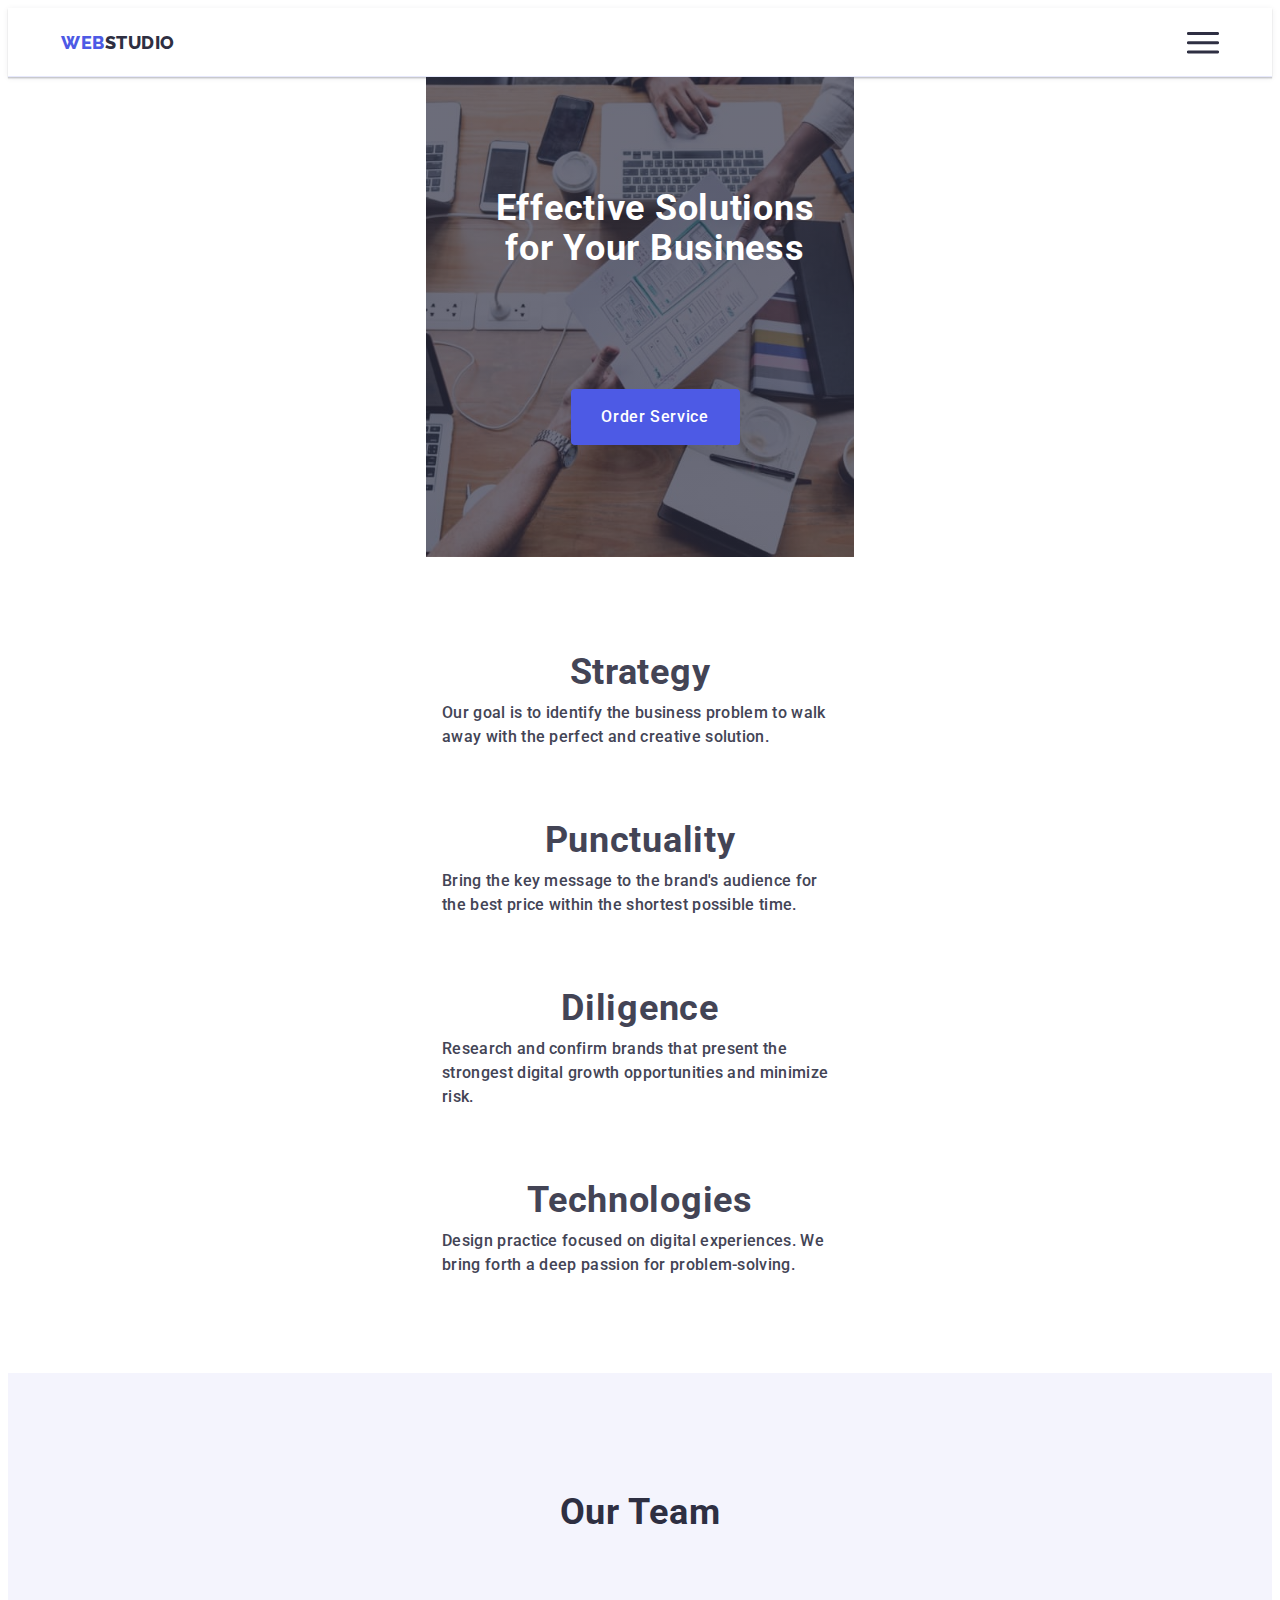
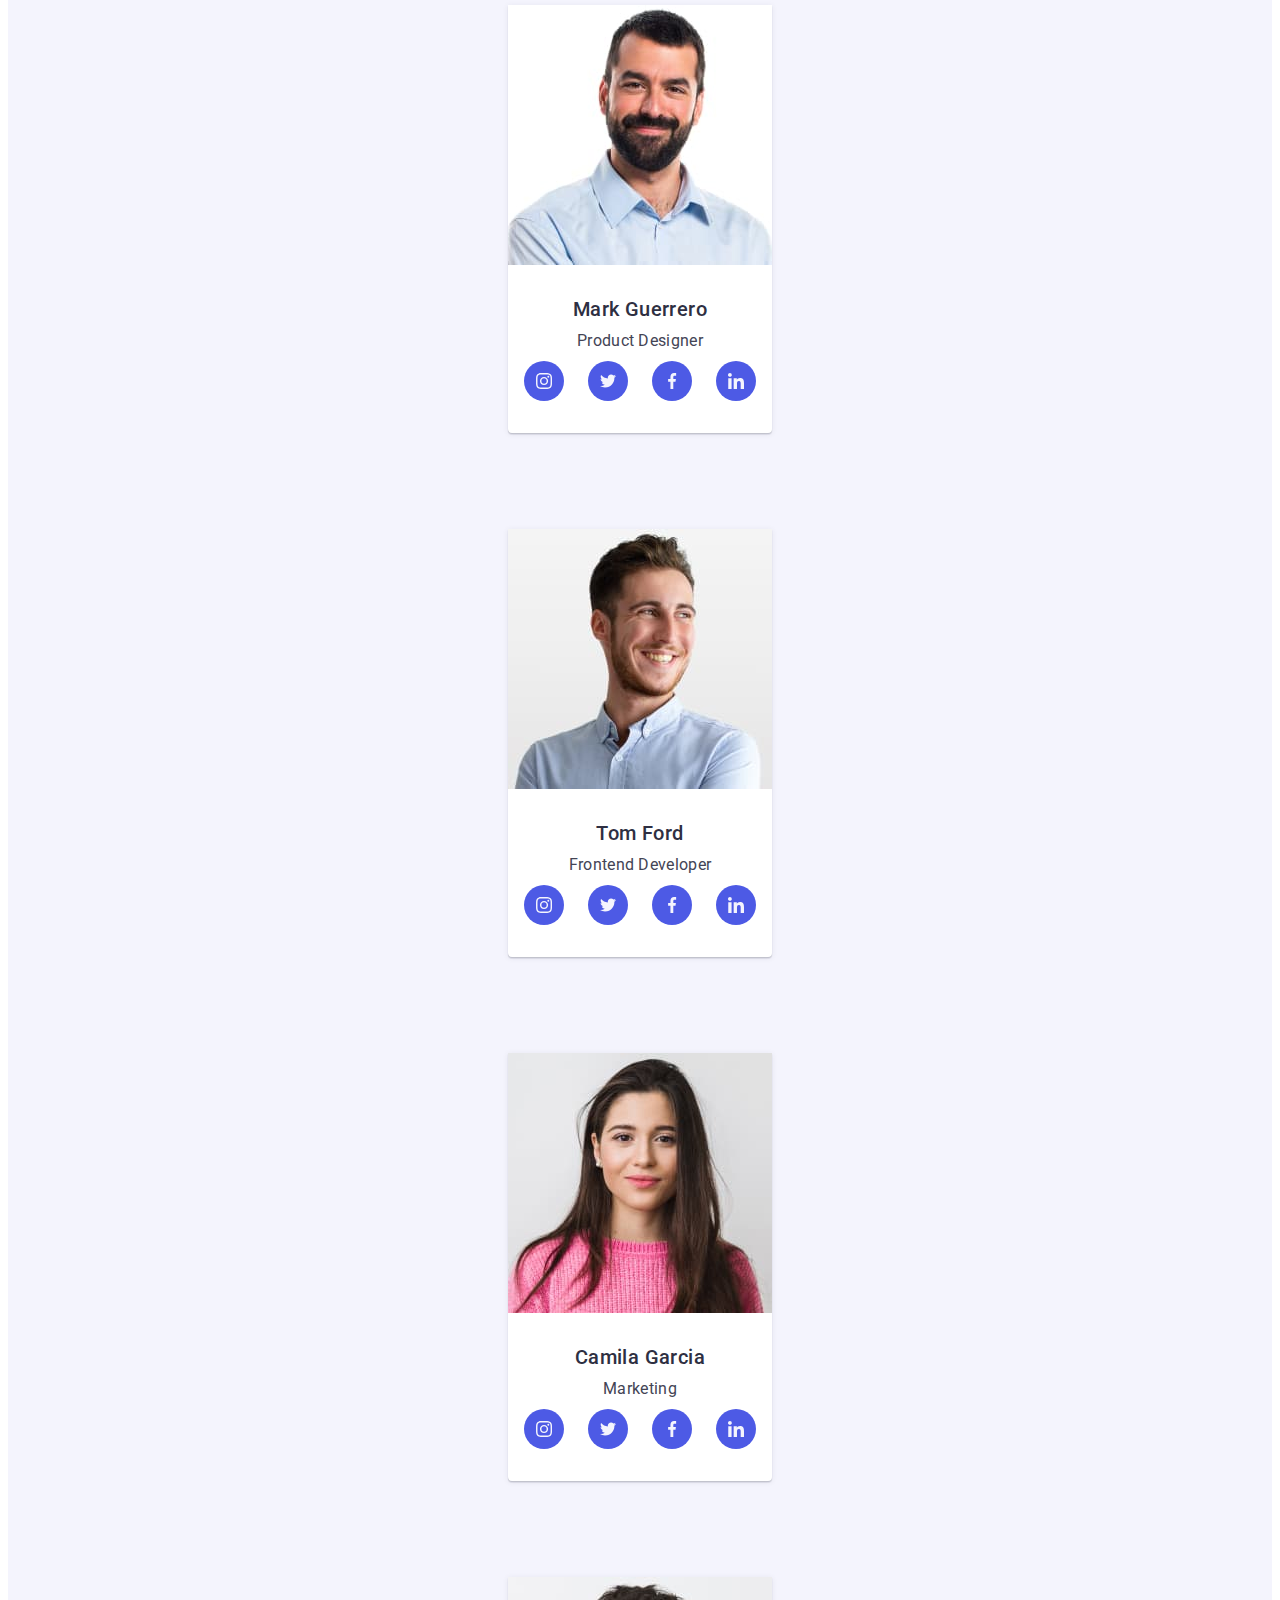
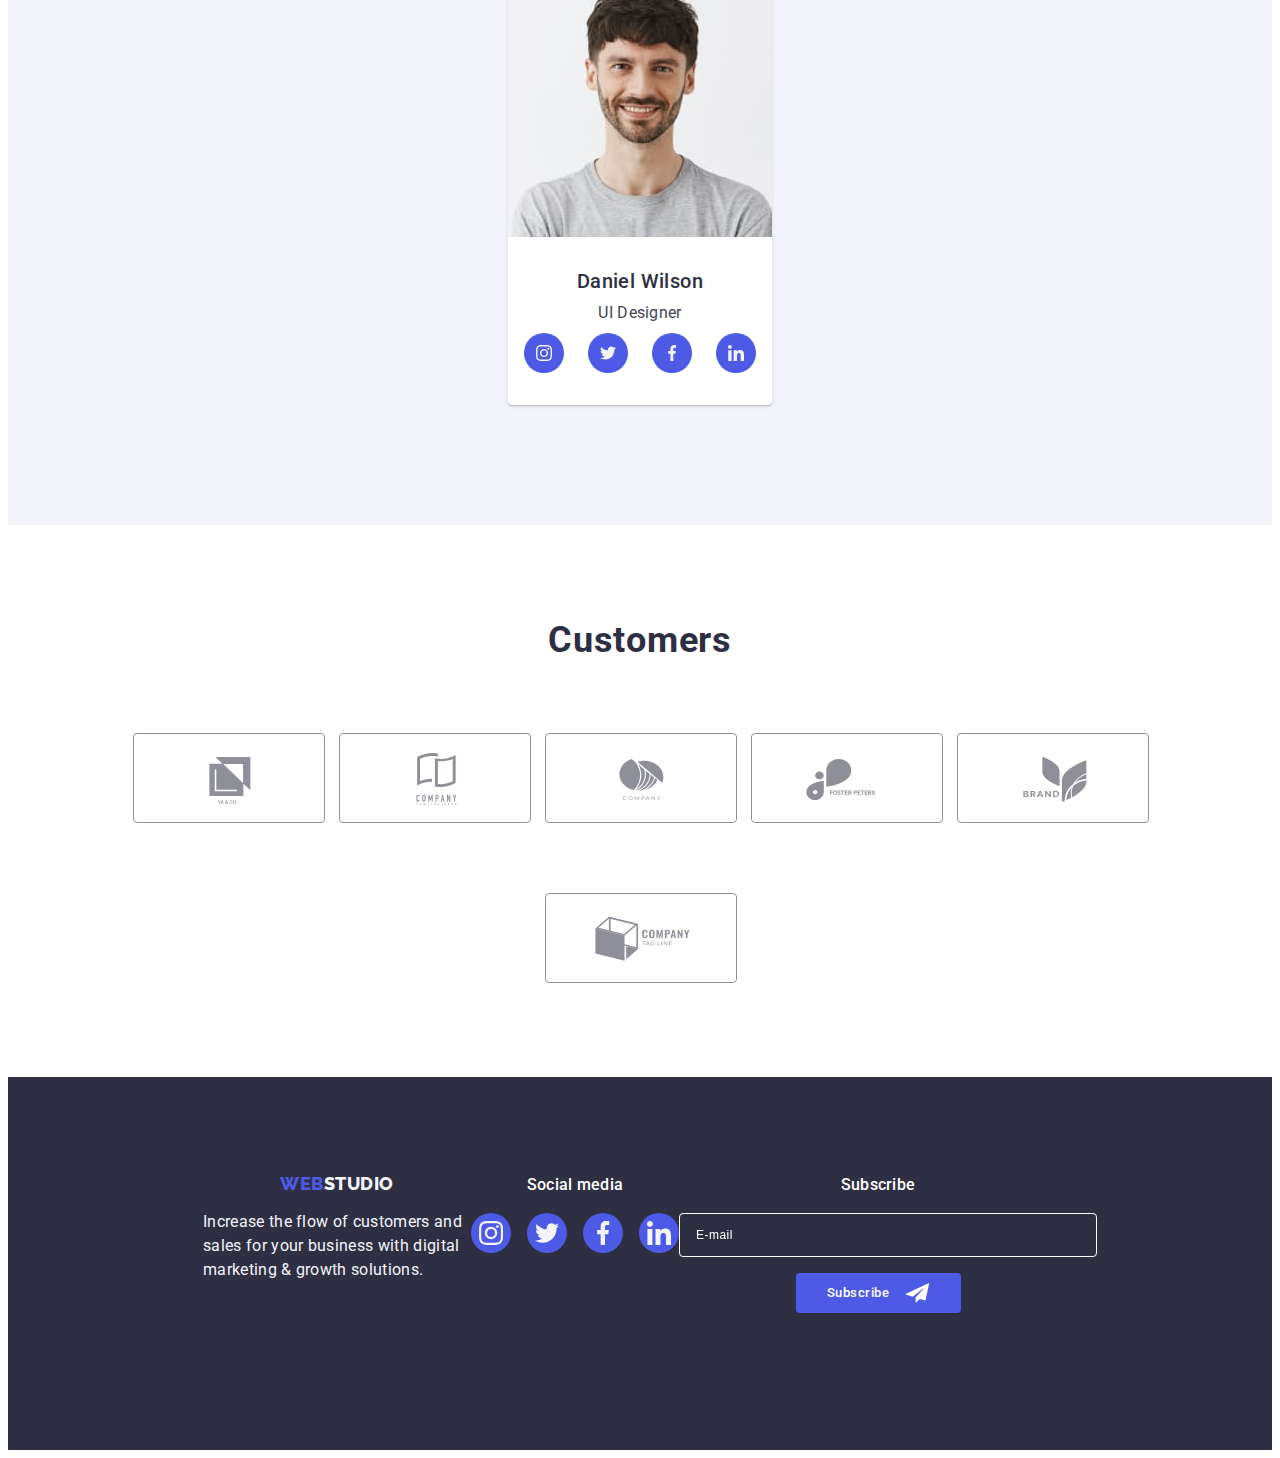
==== commit b403b55d: "Update index.html" ====
--- a/index.html
+++ b/index.html
@@ -558,7 +558,7 @@
           </form>
         </div>
       </div>
-    </footer> -->
+    </footer>
     <div class="backdrop is-hidden" data-modal>
       <div class="modal">
         <button type="button" class="modal-close" data-modal-close>
